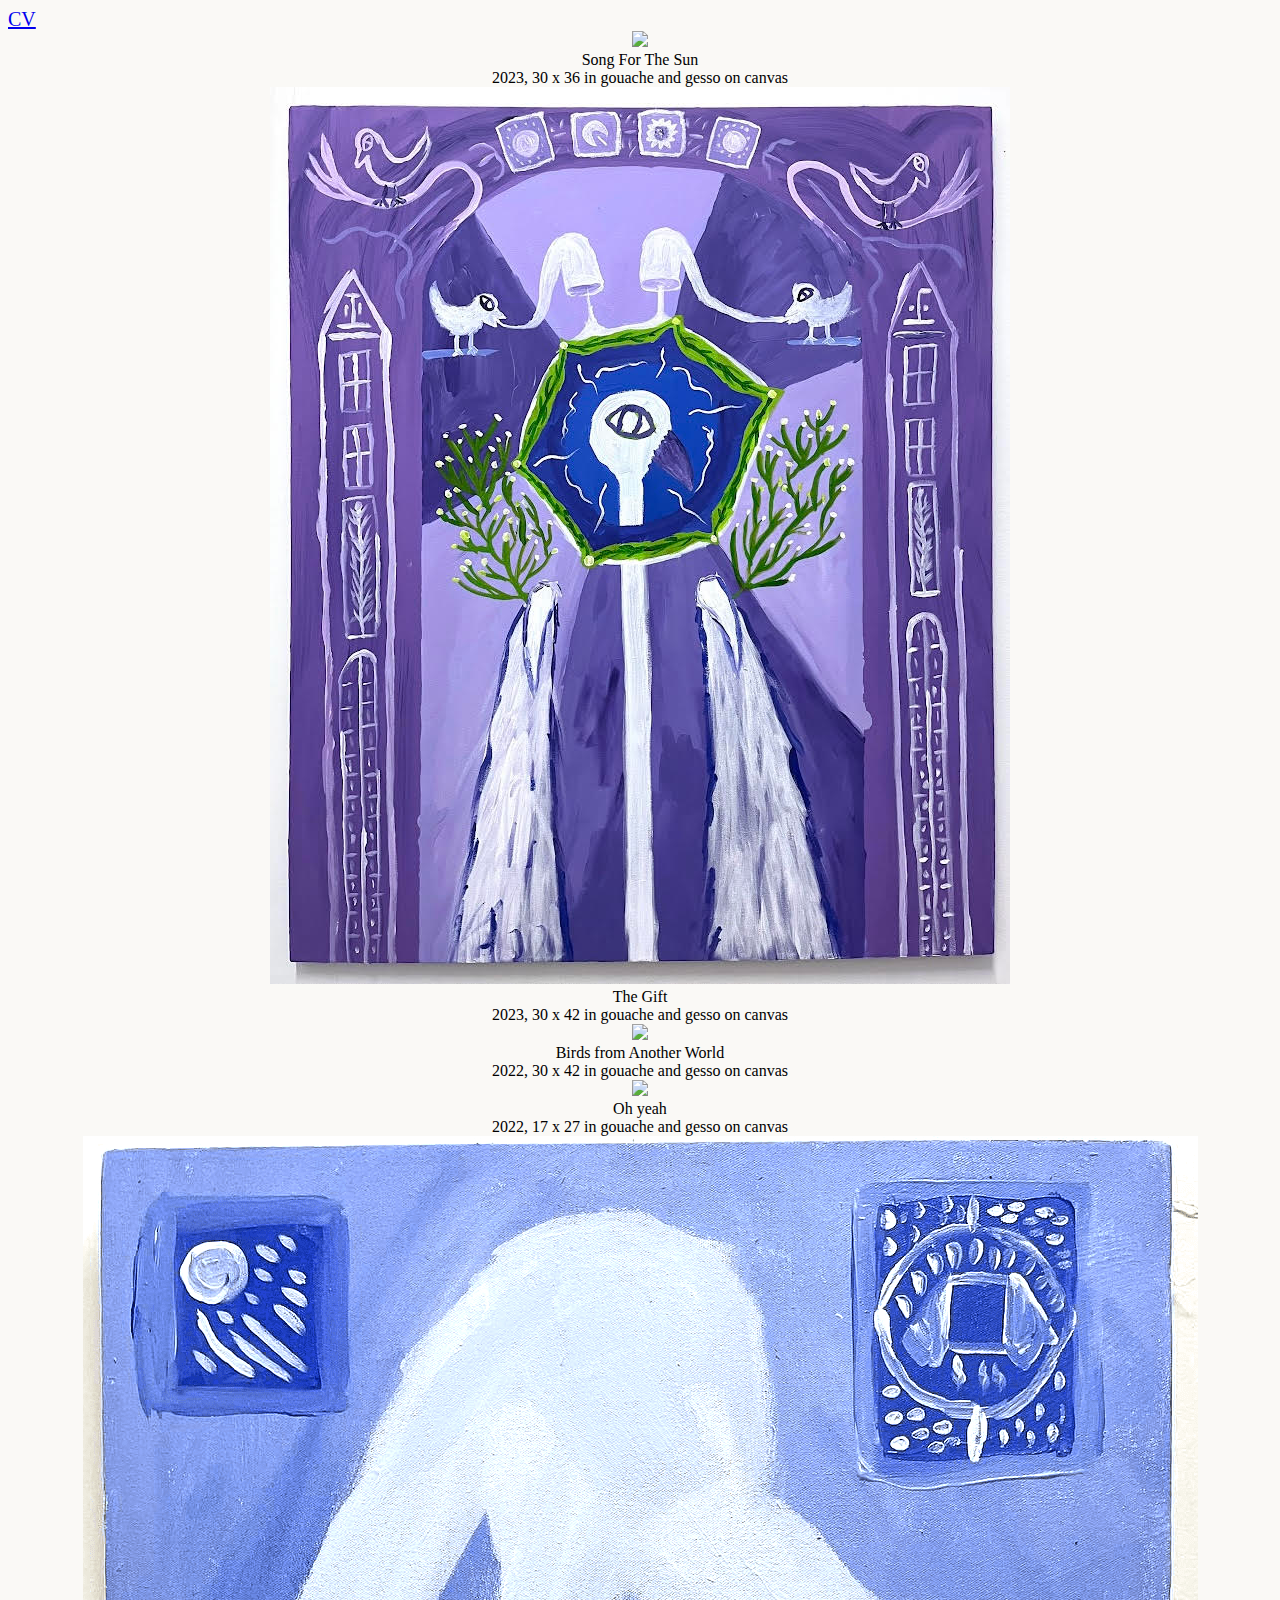
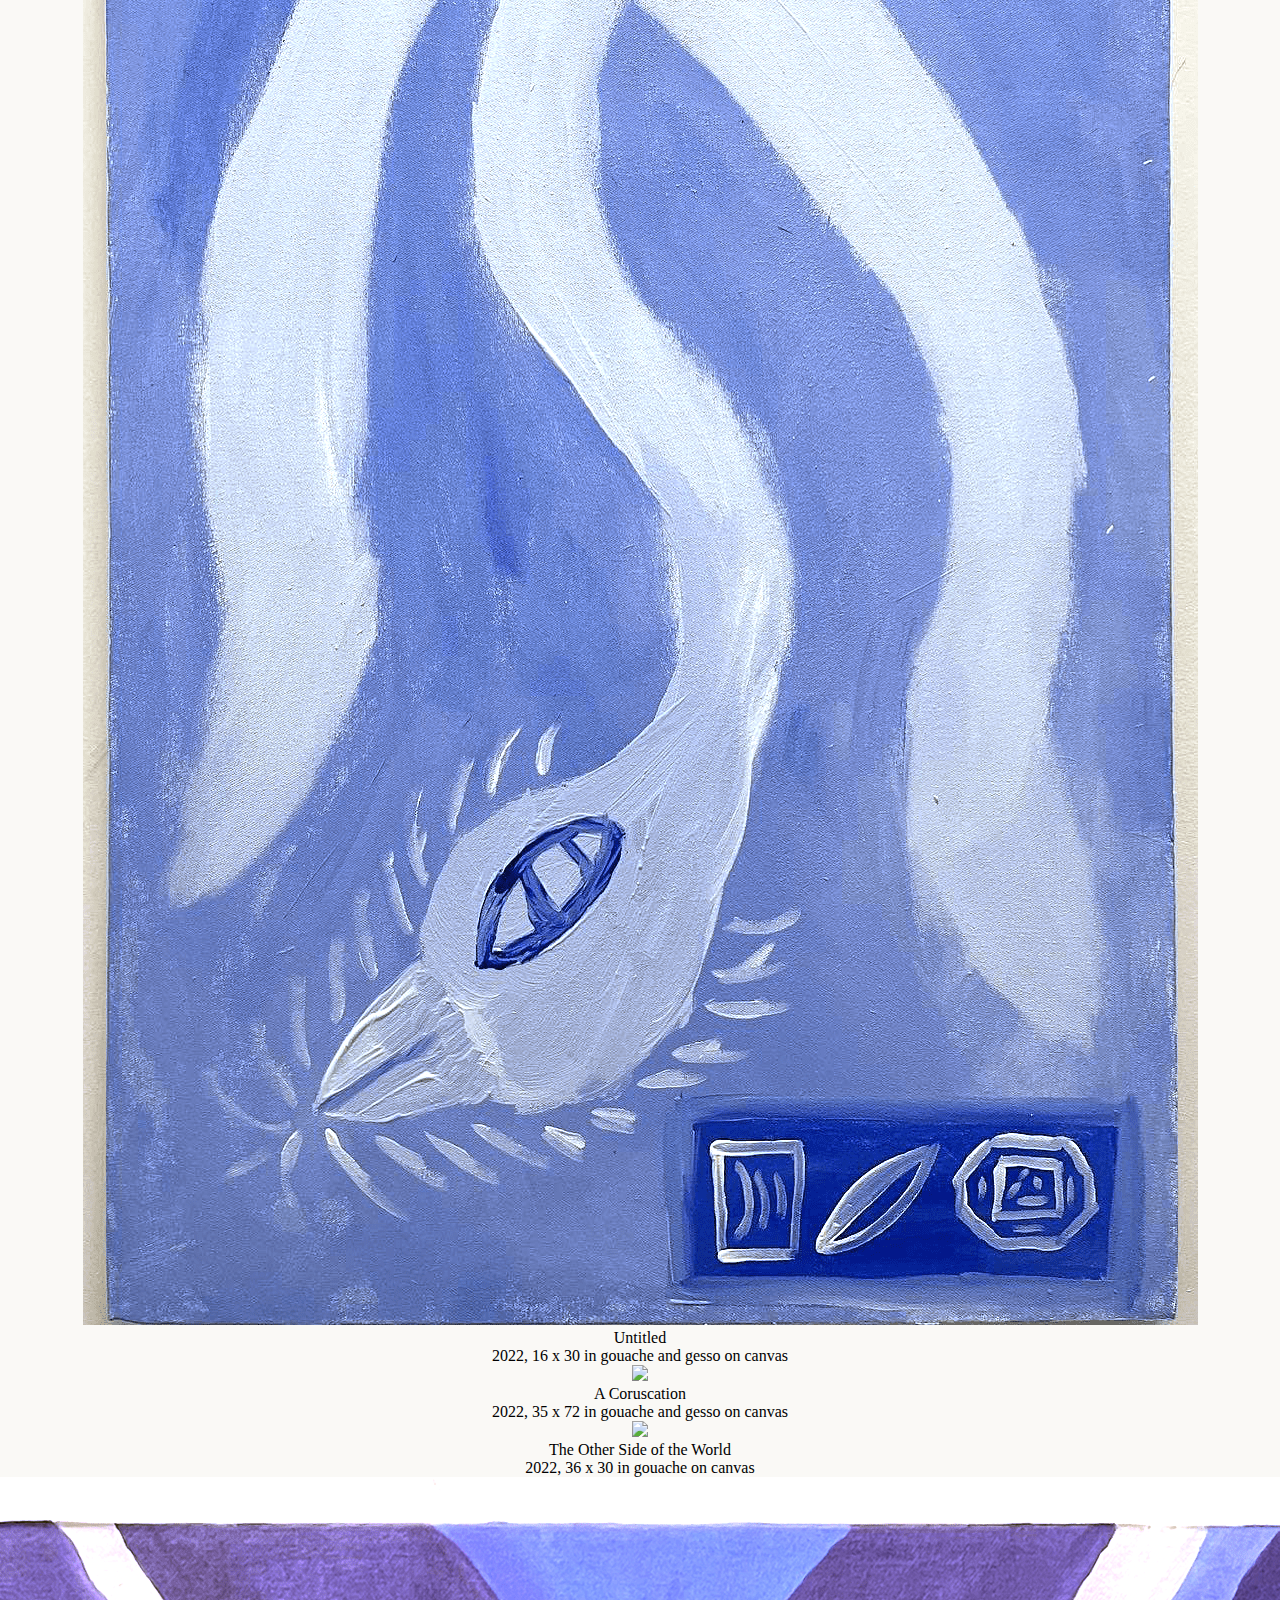
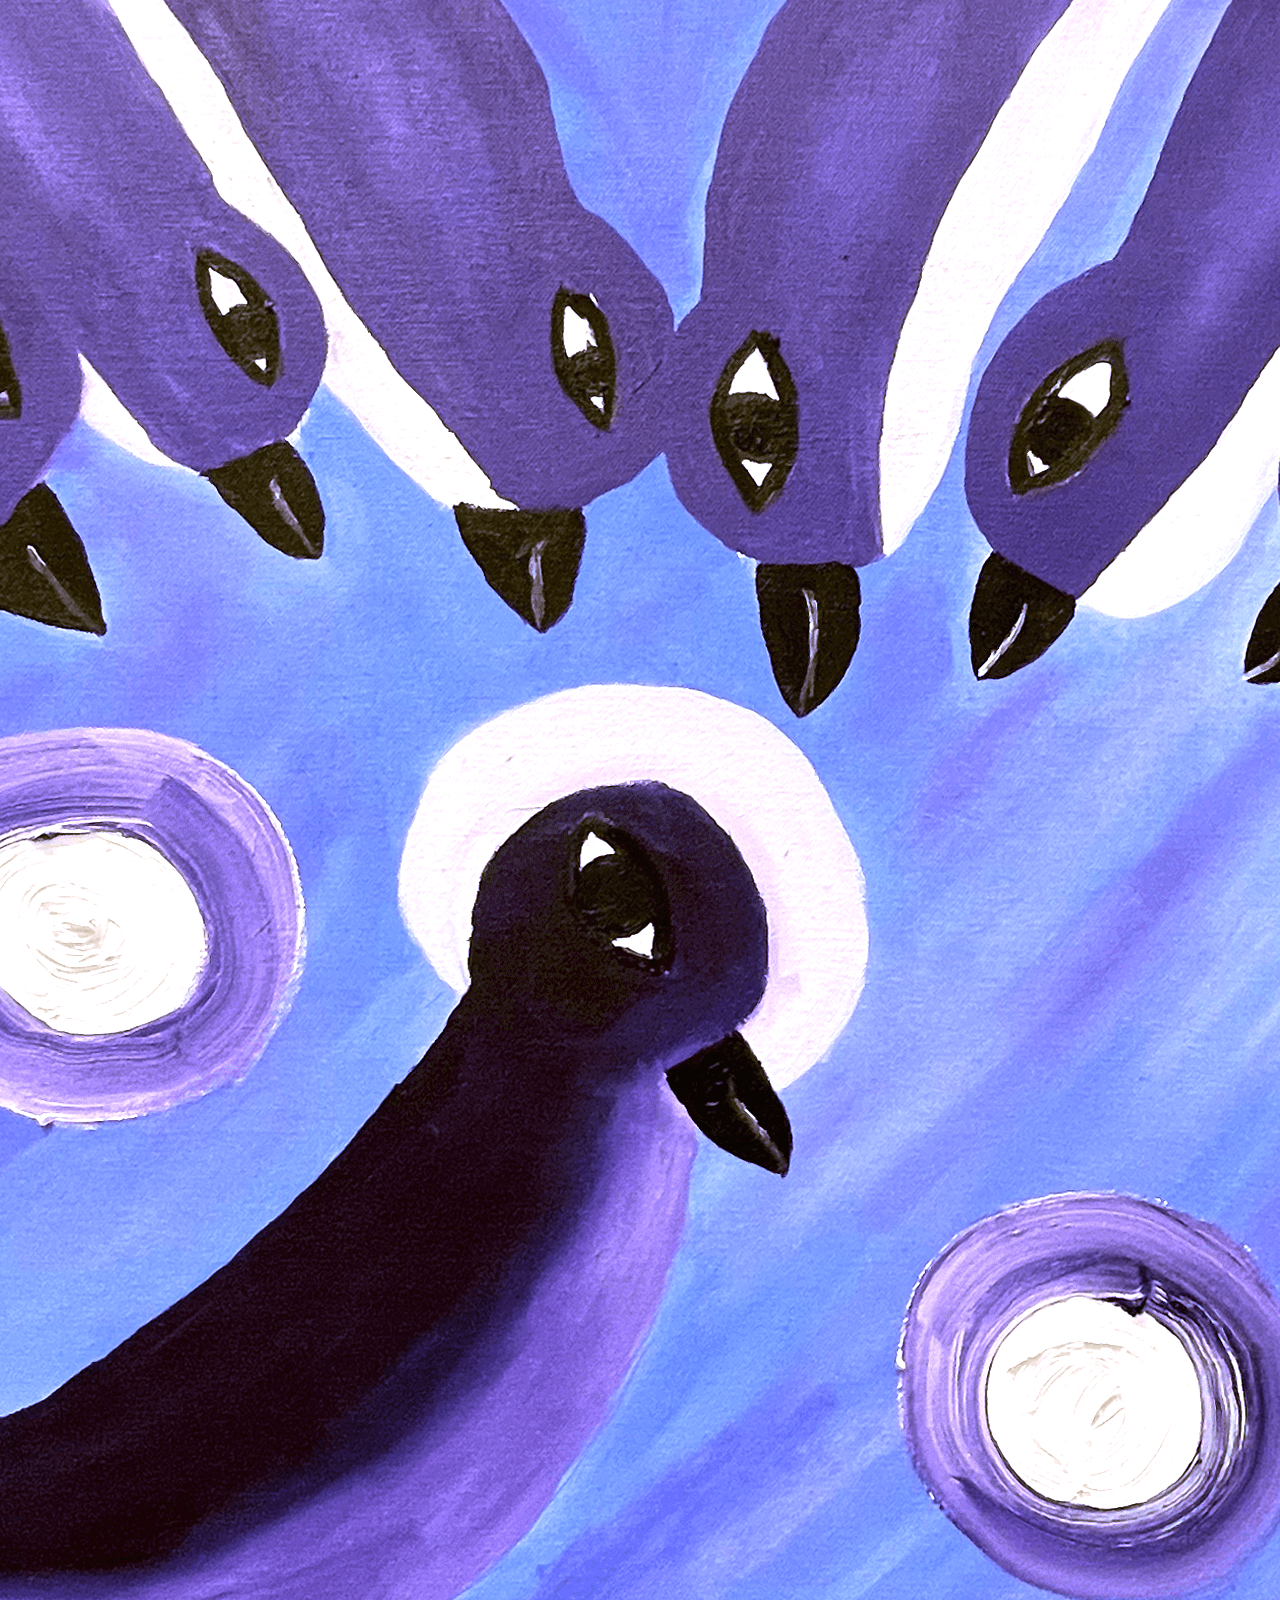
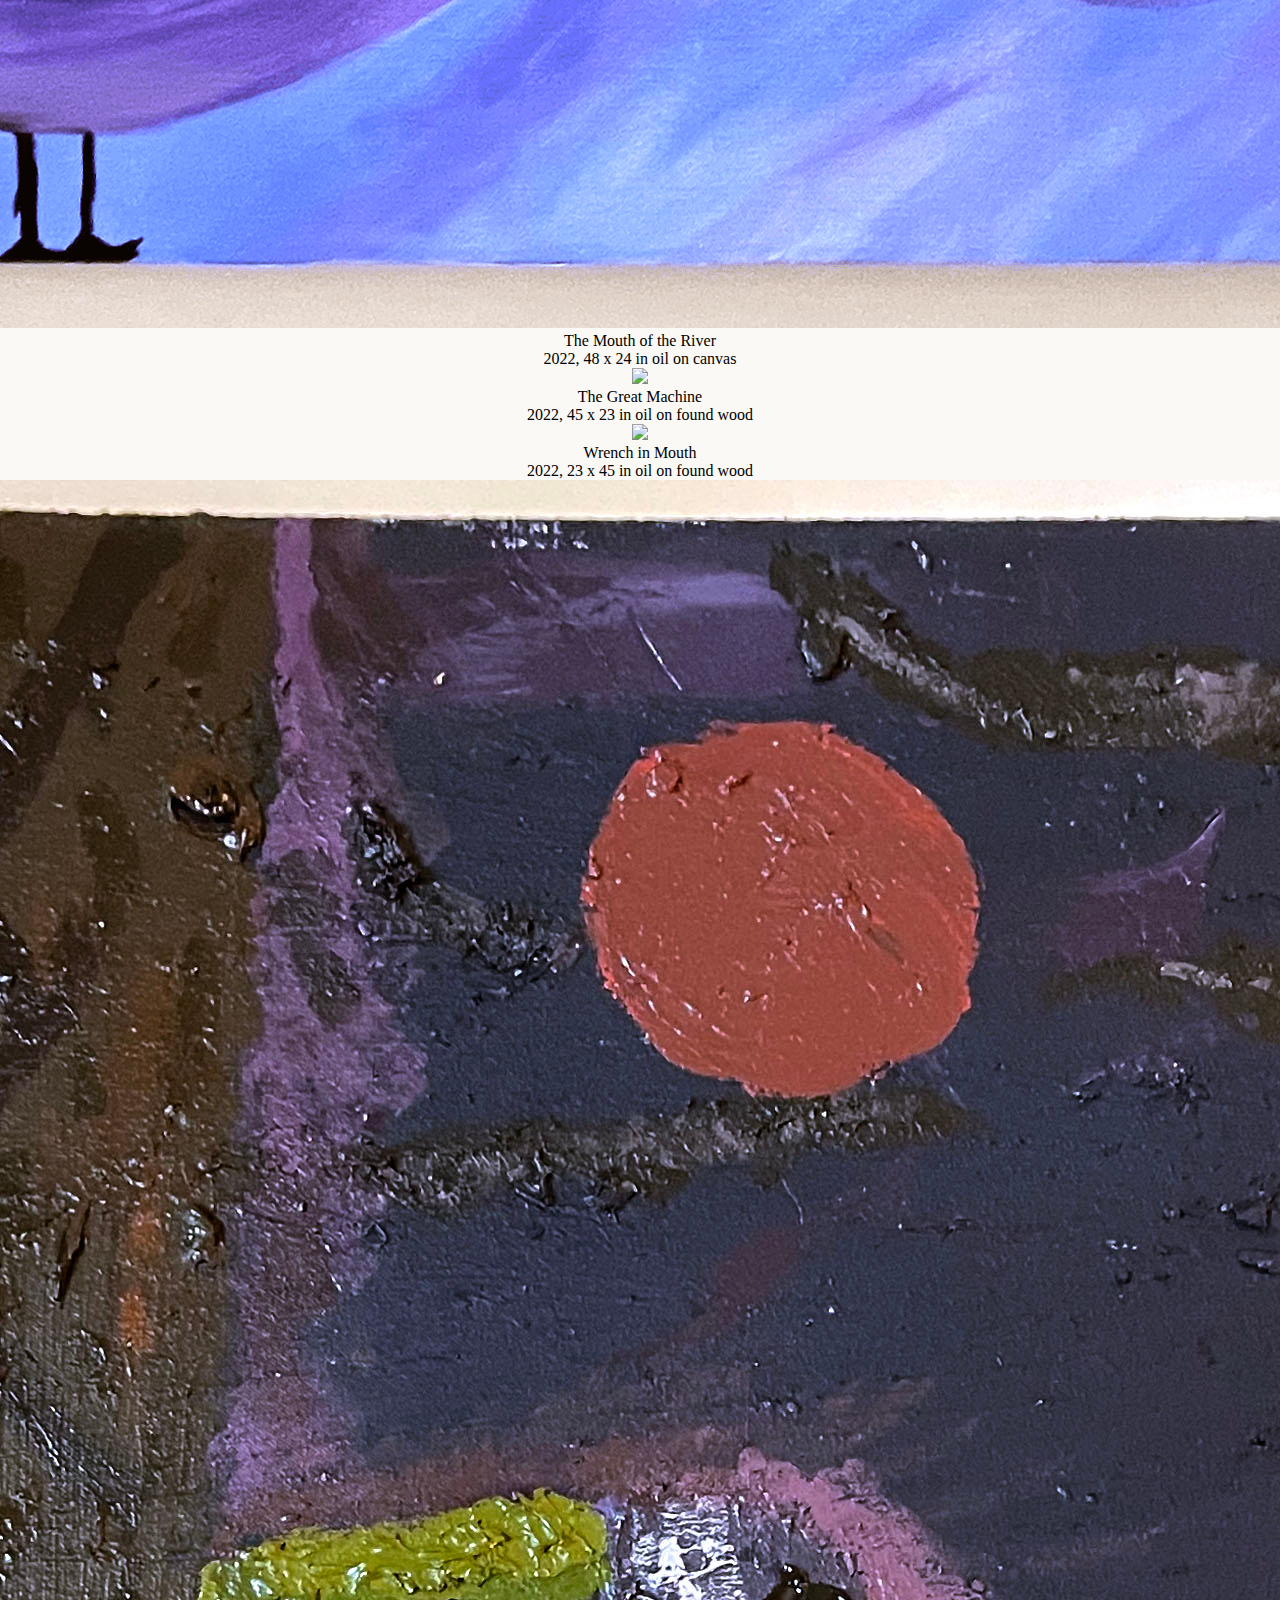
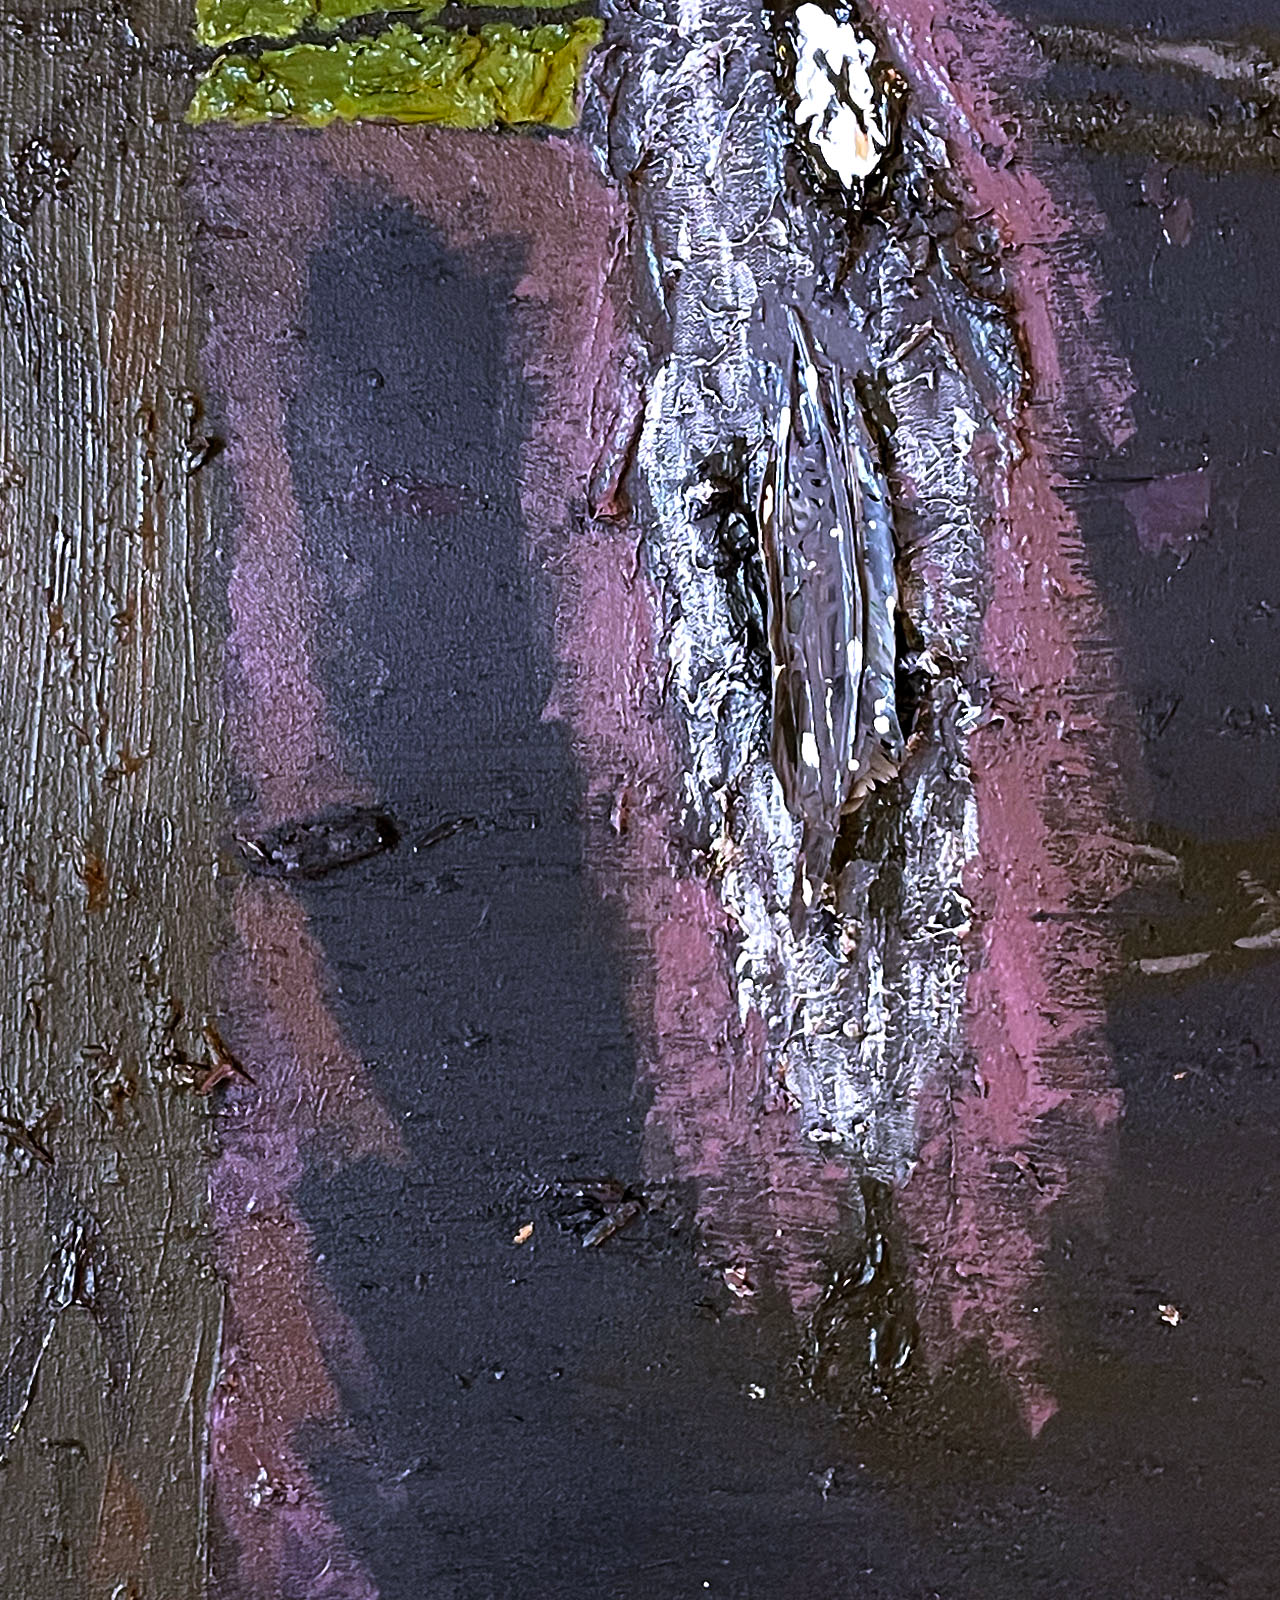
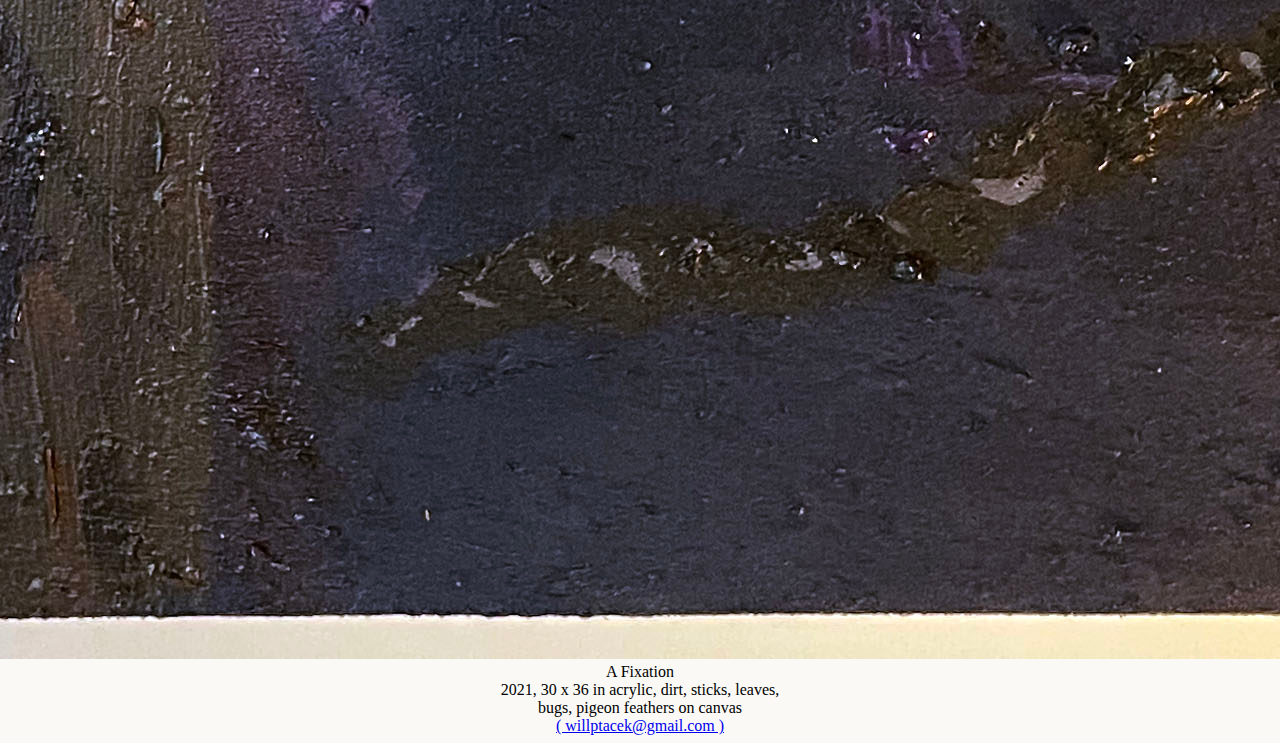
==== index.html @ 620d6aca "dates" ====
<!DOCTYPE html>
<html lang="en">
<head>
    <meta charset="UTF-8">
    <meta http-equiv="X-UA-Compatible" content="IE=edge">
    <meta name="viewport" content="width=device-width, initial-scale=1.0">
    <link rel="stylesheet" href="style.css">
    <title>william ptacek</title>
</head>
<body>
    <!-- This is supposed to be bad -->
    <a href="./cv.html" style="font-size: 20px">CV</a>
    <div class="flex">
        <div id="portfolio-item"><img src="new/song_for_the_sun.png" class="painting-vertical"><br>Song For The Sun<br>2023, 30 x 36 in gouache and gesso on canvas</div>
        <div id="portfolio-item"><img src="new/thegift.jpg" class="painting-vertical"><br>The Gift<br>2023, 30 x 42 in gouache and gesso on canvas</div>
        <div id="portfolio-item"><img src="new/paintingwawa-min.png" class="painting-vertical"><br>Birds from Another World<br>2022, 30 x 42 in gouache and gesso on canvas</div>
        <div id="portfolio-item"><img src="new/ohyeah-min.png" class="painting-vertical"><br>Oh yeah<br>2022, 17 x 27 in gouache and gesso on canvas</div>
        <div id="portfolio-item"><img src="new/untitled-min.png" class="painting-vertical"><br>Untitled<br>2022, 16 x 30 in gouache and gesso on canvas</div>
        <div id="portfolio-item"><img src="new/painting6ft-min.png" class="painting-vertical"><br>A Coruscation<br>2022, 35 x 72 in gouache and gesso on canvas</div>
        <div id="portfolio-item"><img src="new/otherside-min.png" class="painting-square"><br>The Other Side of the World<br>2022, 36 x 30 in gouache on canvas</div>
        <div id="portfolio-item"><img src="new/river-min.png" class="painting-horizontal"><br>The Mouth of the River<br>2022, 48 x 24 in oil on canvas</div>
        <div id="portfolio-item"><img src="new/thegreatmachine-min.png" class="painting-horizontal"><br>The Great Machine<br>2022, 45 x 23 in oil on found wood</div>
        <div id="portfolio-item"><img src="new/wrenchinmouth-min.png" class="painting-vertical"><br>Wrench in Mouth<br>2022, 23 x 45 in oil on found wood</div>
        <div id="portfolio-item"><img src="img/IMG_8002.jpg" class="painting-vertical"><br>A Fixation<br>2021, 30 x 36 in acrylic, dirt, sticks, leaves, <br>bugs, pigeon feathers on canvas
        <br>
        <a href="mailto:willptacek@gmail.com" target="_blank">( willptacek@gmail.com )</a>
        </div>
    </div>
</body>
</html>
---- style.css ----
* {
    list-style-type: none;
}

body {
    background-color: #FAF9F6;
}

.iphone {
    height: 400px;
}

.deer {
    height: 250px;
}

.flex {
    display: flex;
    align-items: center;
    justify-content: center;
    flex-direction: column;
    text-align: center;
}

.painting {
    padding: 1rem;
}
/* todo: refactor all of this lol */
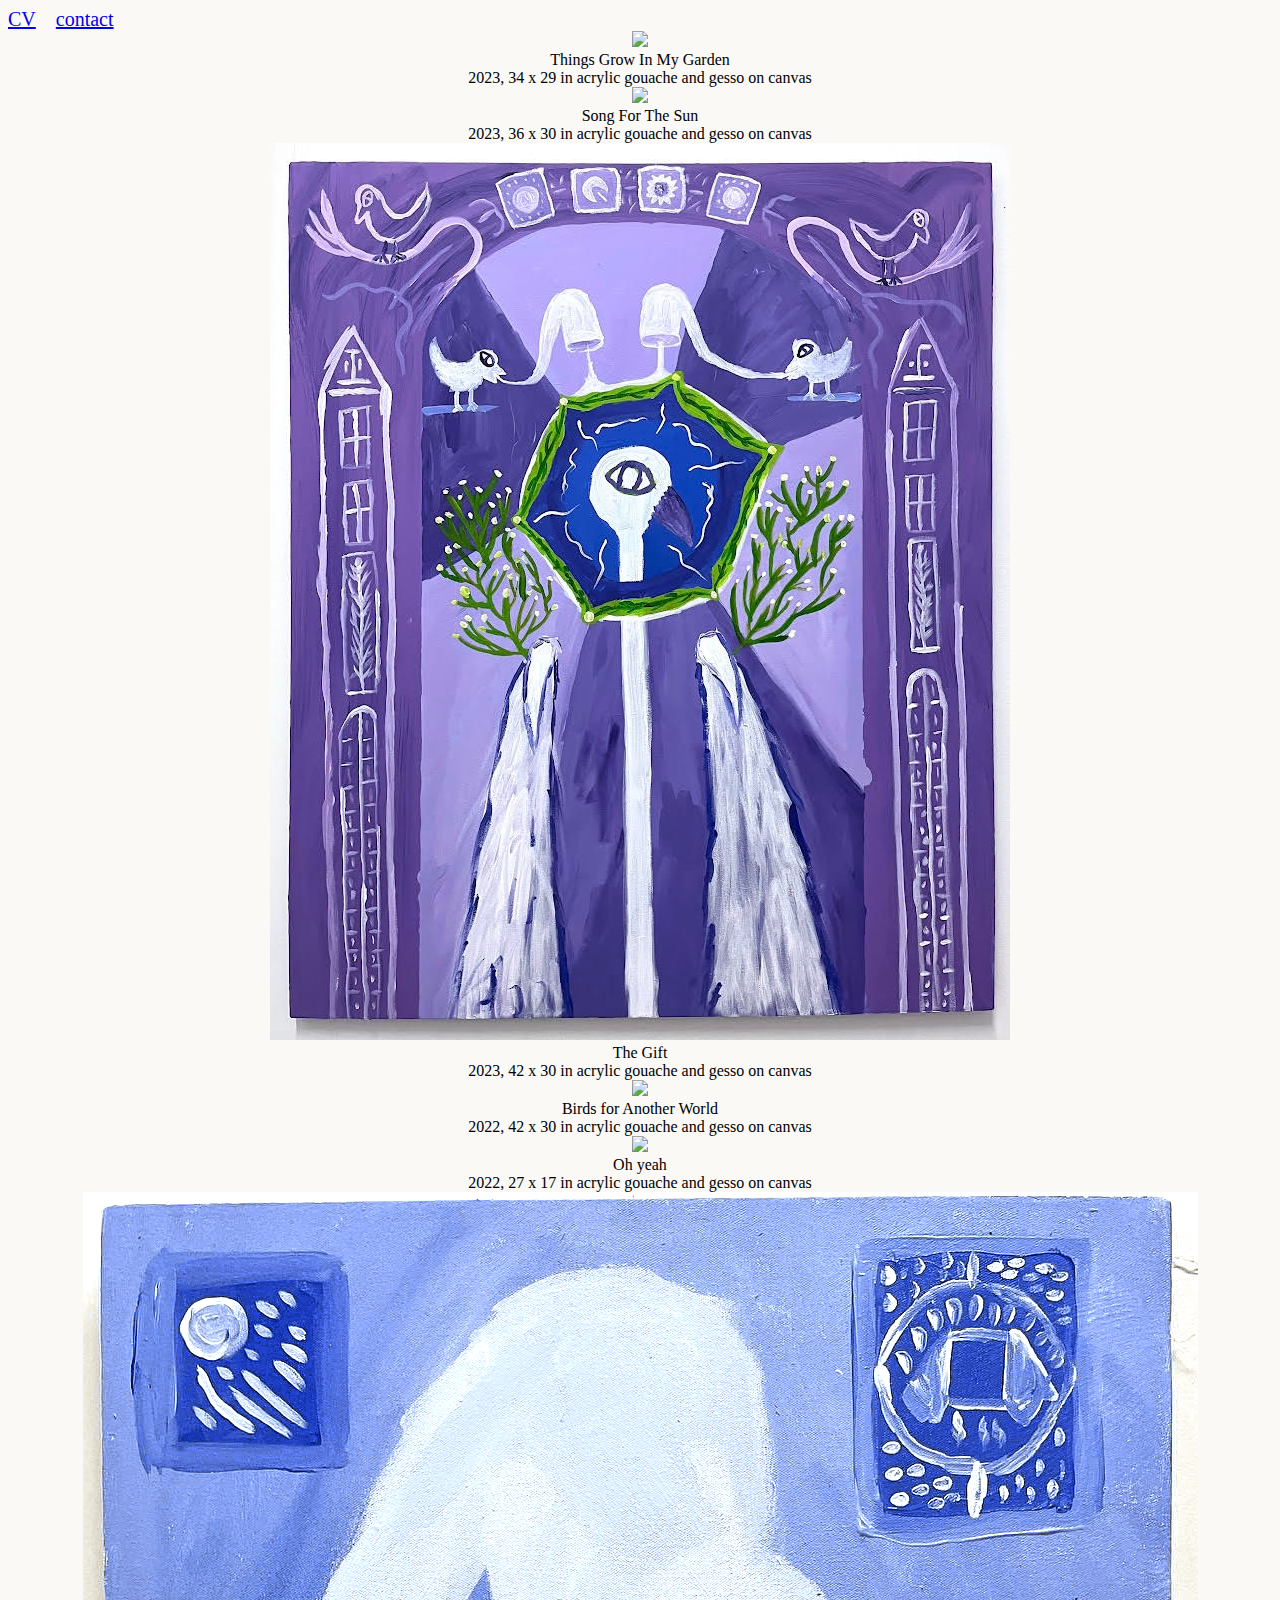
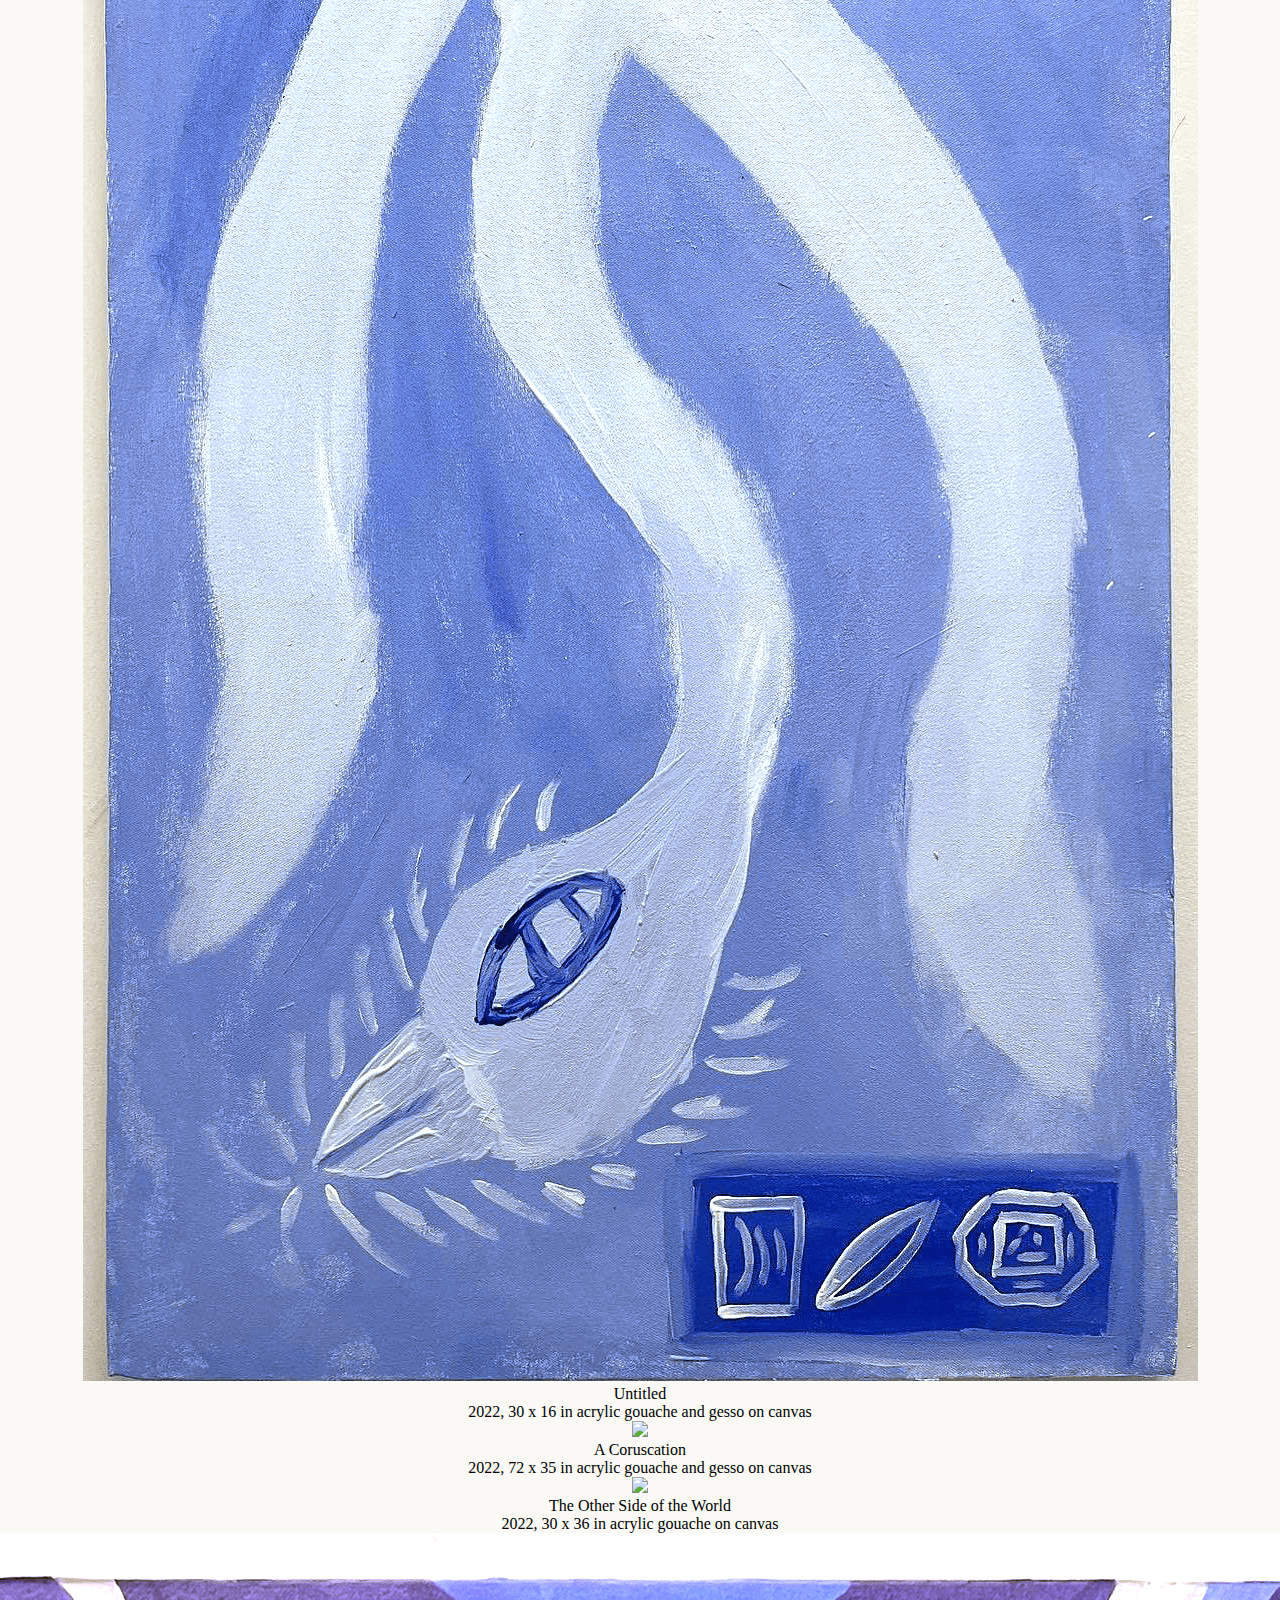
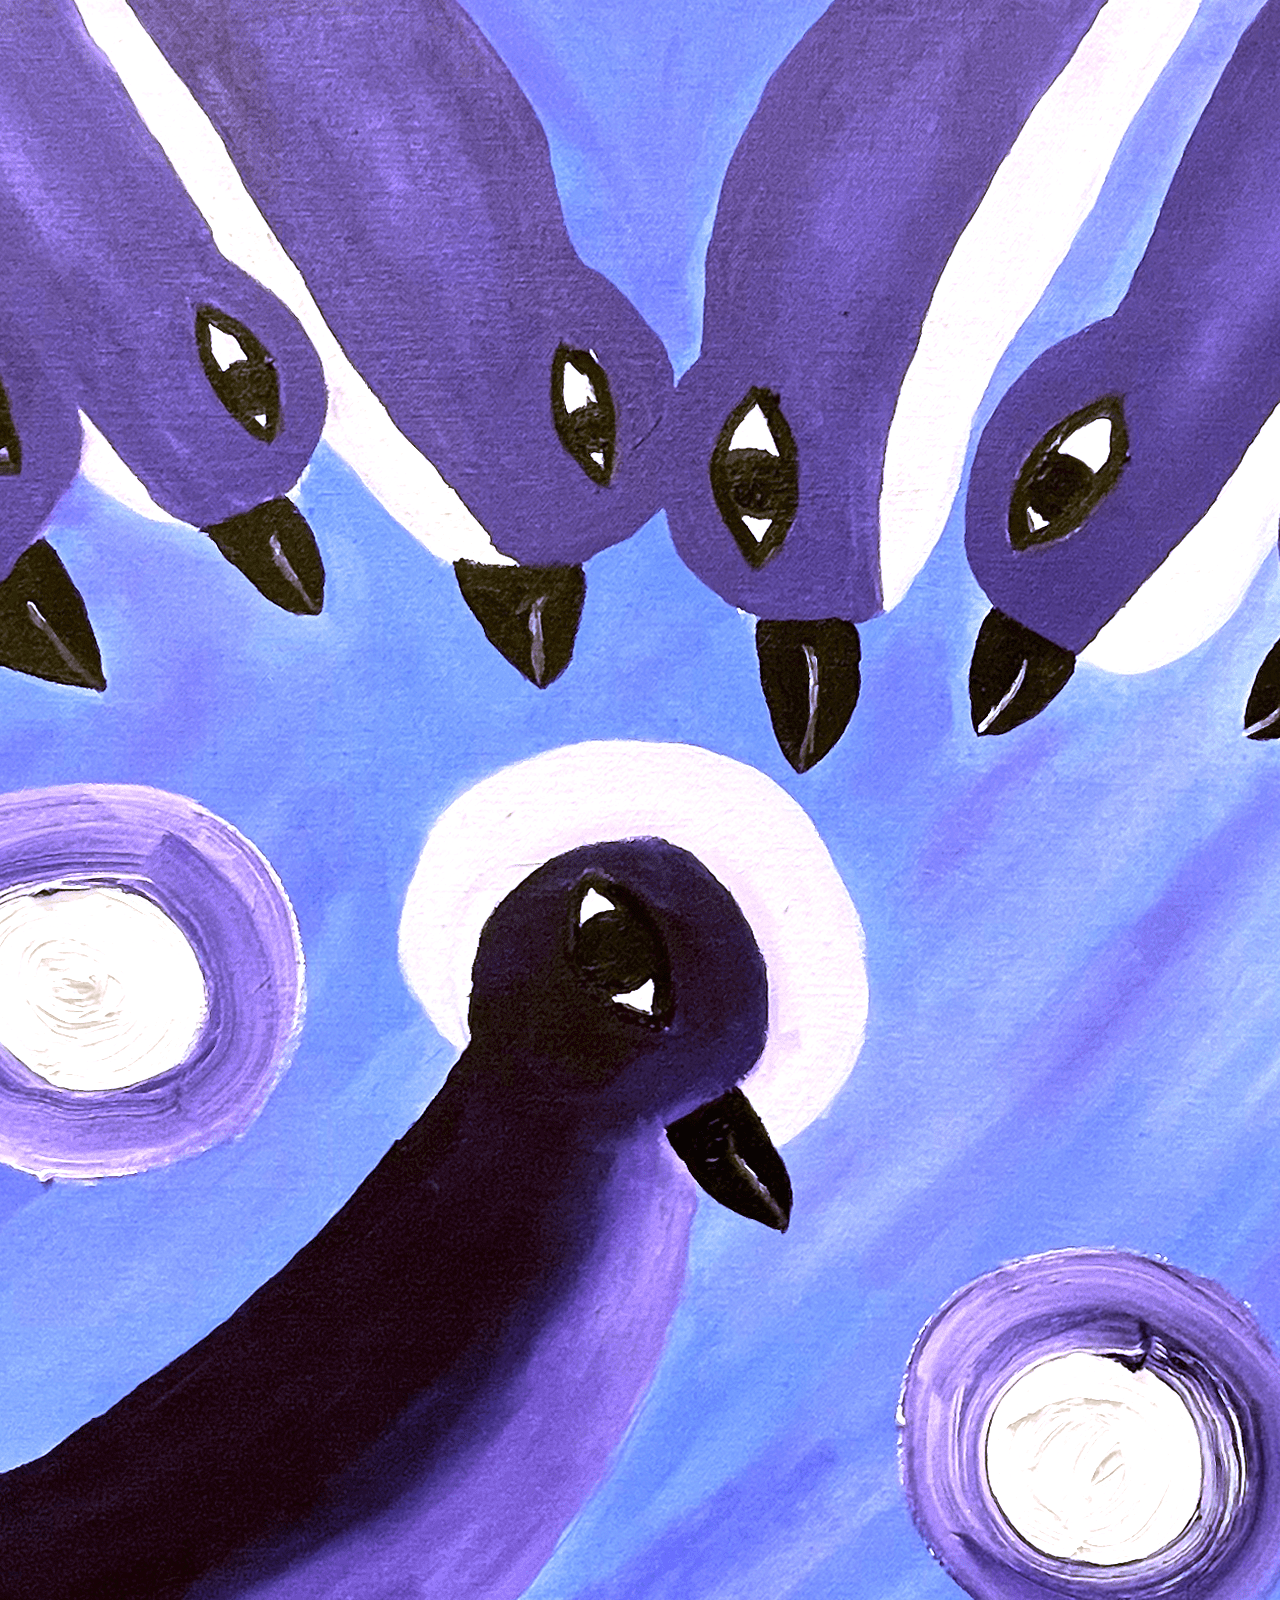
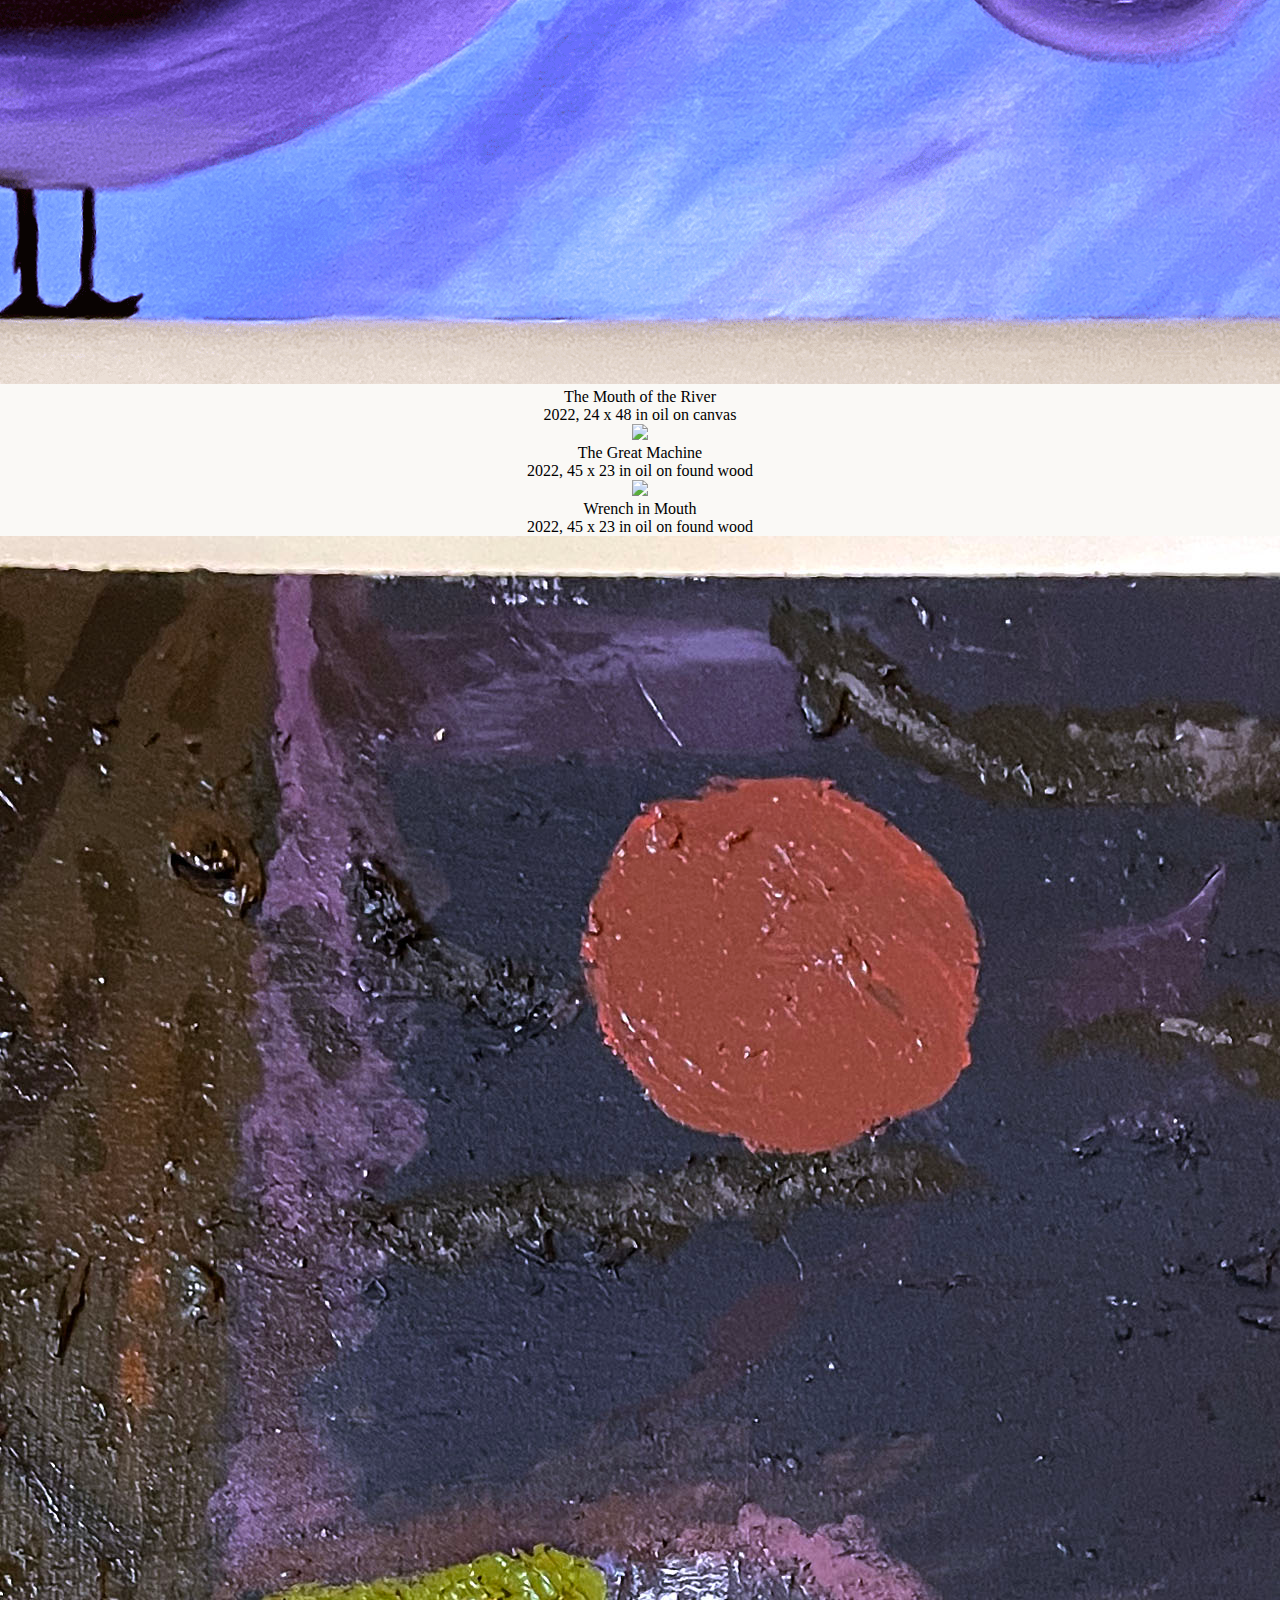
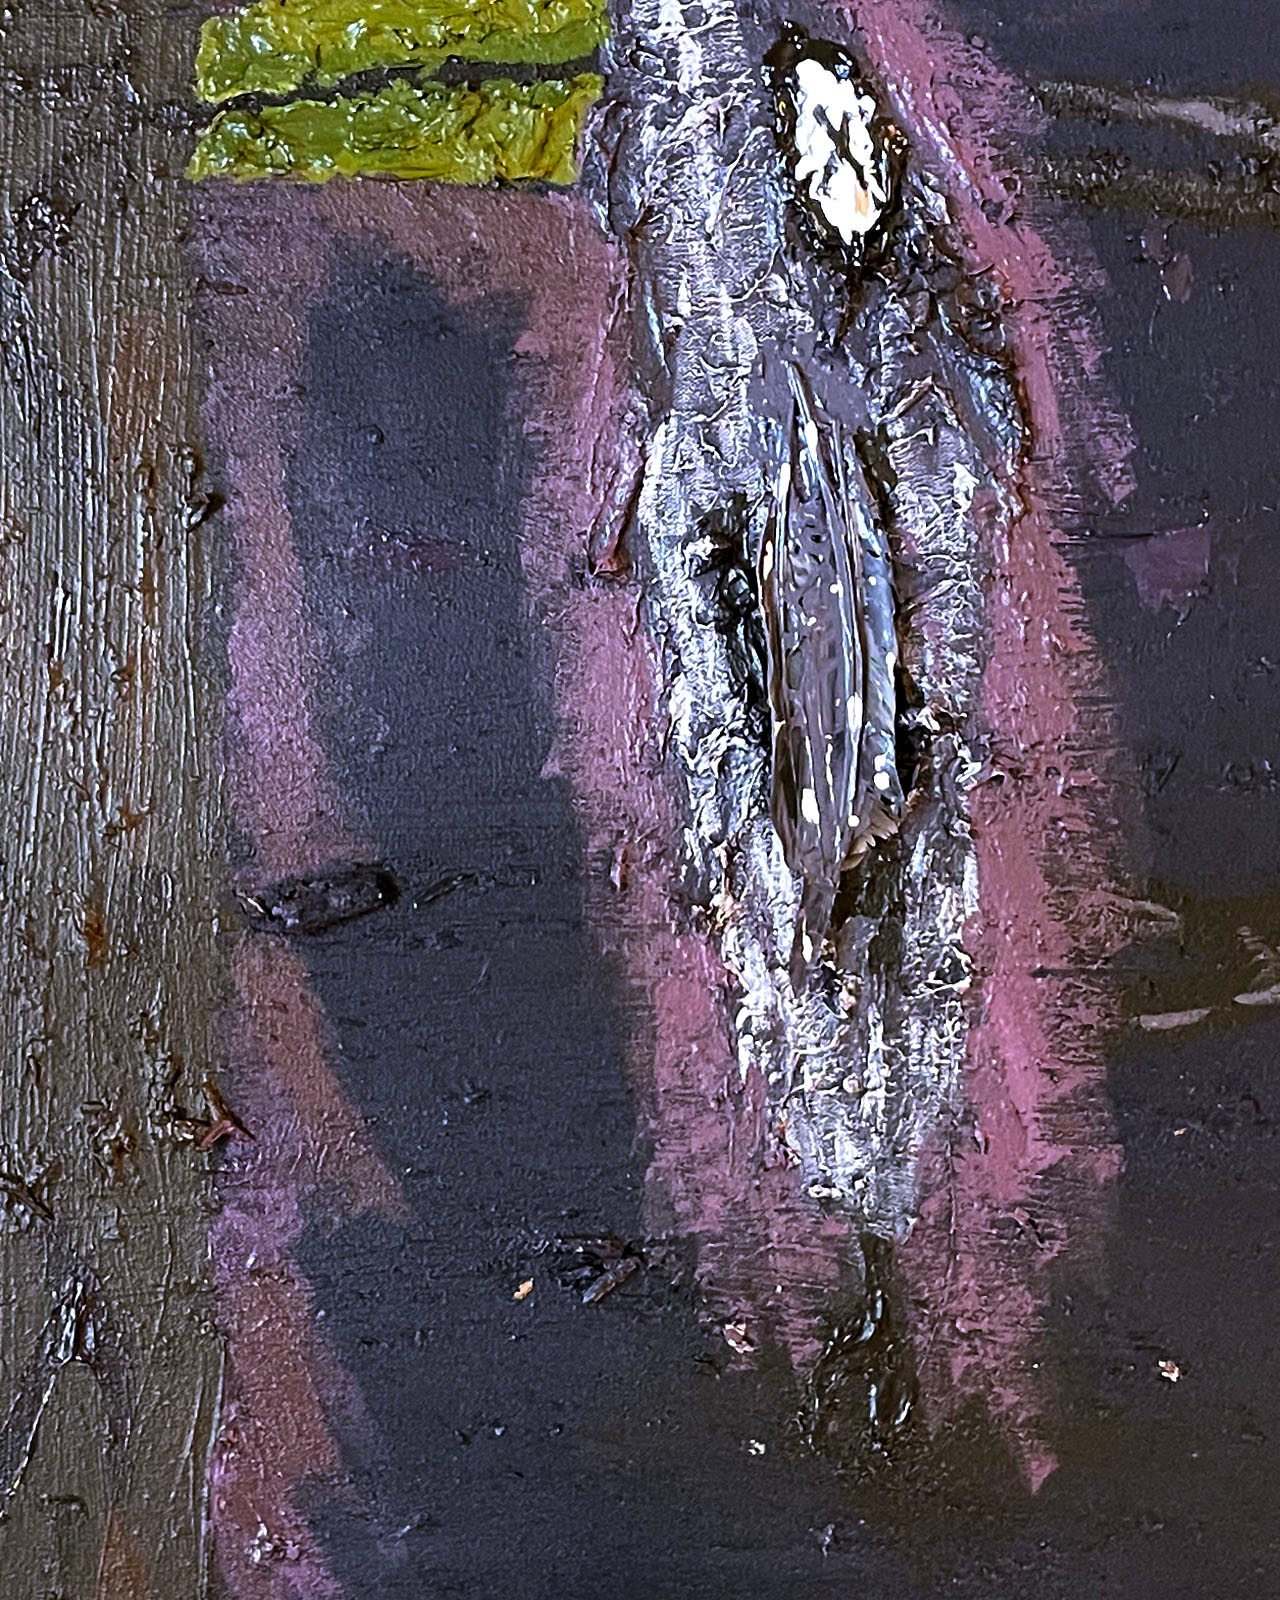
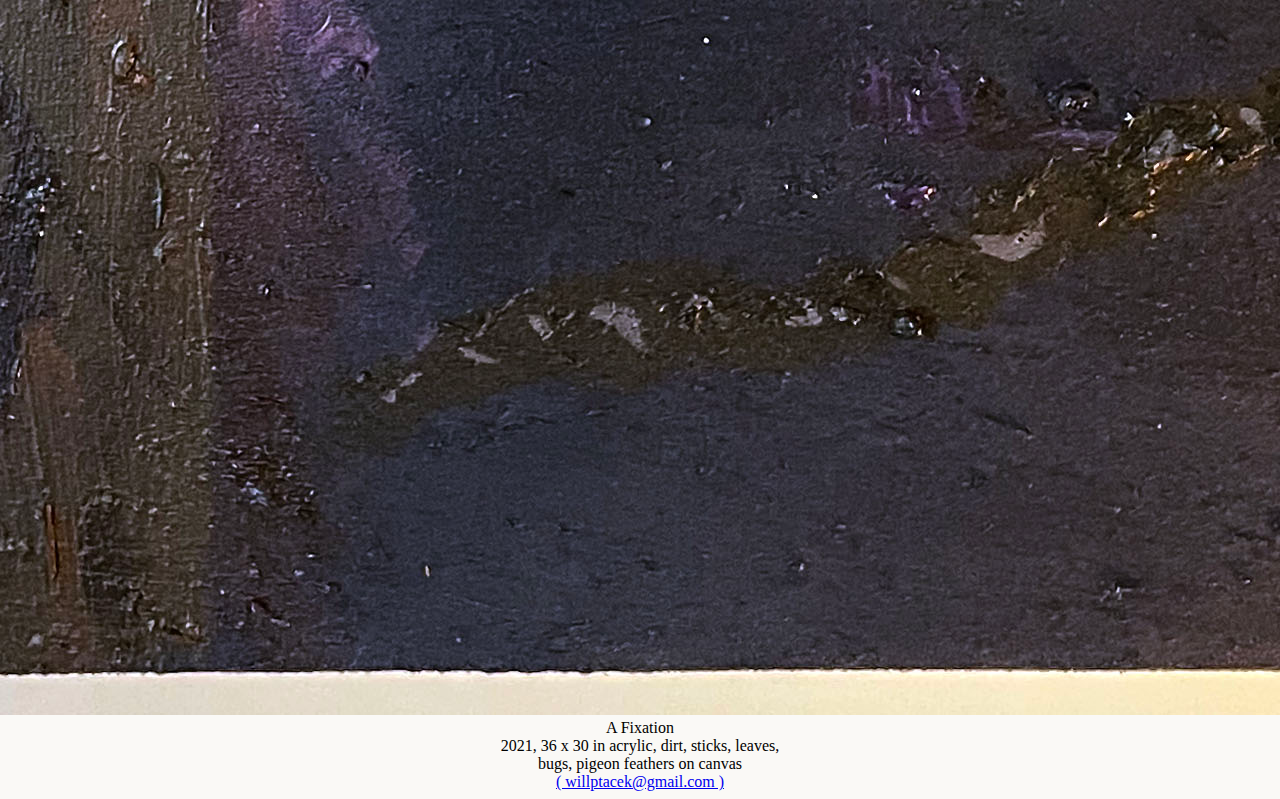
==== commit 176a6234: "new painting" ====
--- a/index.html
+++ b/index.html
@@ -9,19 +9,21 @@
 </head>
 <body>
     <!-- This is supposed to be bad -->
-    <a href="./cv.html" style="font-size: 20px">CV</a>
+    <a href="./cv.html" style="font-size: 20px; margin-right: 16px">CV</a>
+    <a href="mailto: willptacek@gmail.com" target="_blank" style="font-size: 20px">contact</a>
     <div class="flex">
-        <div id="portfolio-item"><img src="new/song_for_the_sun.png" class="painting-vertical"><br>Song For The Sun<br>2023, 30 x 36 in gouache and gesso on canvas</div>
-        <div id="portfolio-item"><img src="new/thegift.jpg" class="painting-vertical"><br>The Gift<br>2023, 30 x 42 in gouache and gesso on canvas</div>
-        <div id="portfolio-item"><img src="new/paintingwawa-min.png" class="painting-vertical"><br>Birds from Another World<br>2022, 30 x 42 in gouache and gesso on canvas</div>
-        <div id="portfolio-item"><img src="new/ohyeah-min.png" class="painting-vertical"><br>Oh yeah<br>2022, 17 x 27 in gouache and gesso on canvas</div>
-        <div id="portfolio-item"><img src="new/untitled-min.png" class="painting-vertical"><br>Untitled<br>2022, 16 x 30 in gouache and gesso on canvas</div>
-        <div id="portfolio-item"><img src="new/painting6ft-min.png" class="painting-vertical"><br>A Coruscation<br>2022, 35 x 72 in gouache and gesso on canvas</div>
-        <div id="portfolio-item"><img src="new/otherside-min.png" class="painting-square"><br>The Other Side of the World<br>2022, 36 x 30 in gouache on canvas</div>
-        <div id="portfolio-item"><img src="new/river-min.png" class="painting-horizontal"><br>The Mouth of the River<br>2022, 48 x 24 in oil on canvas</div>
+        <div id="portfolio-item"><img src="new/thingsgrowinmygarden.png" class="painting-vertical"><br>Things Grow In My Garden<br>2023, 34 x 29 in acrylic gouache and gesso on canvas</div>
+        <div id="portfolio-item"><img src="new/song_for_the_sun.png" class="painting-vertical"><br>Song For The Sun<br>2023, 36 x 30 in acrylic gouache and gesso on canvas</div>
+        <div id="portfolio-item"><img src="new/thegift.jpg" class="painting-vertical"><br>The Gift<br>2023, 42 x 30 in acrylic gouache and gesso on canvas</div>
+        <div id="portfolio-item"><img src="new/paintingwawa-min.png" class="painting-vertical"><br>Birds for Another World<br>2022, 42 x 30 in acrylic gouache and gesso on canvas</div>
+        <div id="portfolio-item"><img src="new/ohyeah-min.png" class="painting-vertical"><br>Oh yeah<br>2022, 27 x 17 in acrylic gouache and gesso on canvas</div>
+        <div id="portfolio-item"><img src="new/untitled-min.png" class="painting-vertical"><br>Untitled<br>2022, 30 x 16 in acrylic gouache and gesso on canvas</div>
+        <div id="portfolio-item"><img src="new/painting6ft-min.png" class="painting-vertical"><br>A Coruscation<br>2022, 72 x 35 in acrylic gouache and gesso on canvas</div>
+        <div id="portfolio-item"><img src="new/otherside-min.png" class="painting-square"><br>The Other Side of the World<br>2022, 30 x 36 in acrylic gouache on canvas</div>
+        <div id="portfolio-item"><img src="new/river-min.png" class="painting-horizontal"><br>The Mouth of the River<br>2022, 24 x 48 in oil on canvas</div>
         <div id="portfolio-item"><img src="new/thegreatmachine-min.png" class="painting-horizontal"><br>The Great Machine<br>2022, 45 x 23 in oil on found wood</div>
-        <div id="portfolio-item"><img src="new/wrenchinmouth-min.png" class="painting-vertical"><br>Wrench in Mouth<br>2022, 23 x 45 in oil on found wood</div>
-        <div id="portfolio-item"><img src="img/IMG_8002.jpg" class="painting-vertical"><br>A Fixation<br>2021, 30 x 36 in acrylic, dirt, sticks, leaves, <br>bugs, pigeon feathers on canvas
+        <div id="portfolio-item"><img src="new/wrenchinmouth-min.png" class="painting-vertical"><br>Wrench in Mouth<br>2022, 45 x 23 in oil on found wood</div>
+        <div id="portfolio-item"><img src="img/IMG_8002.jpg" class="painting-vertical"><br>A Fixation<br>2021, 36 x 30 in acrylic, dirt, sticks, leaves, <br>bugs, pigeon feathers on canvas
         <br>
         <a href="mailto:willptacek@gmail.com" target="_blank">( willptacek@gmail.com )</a>
         </div>
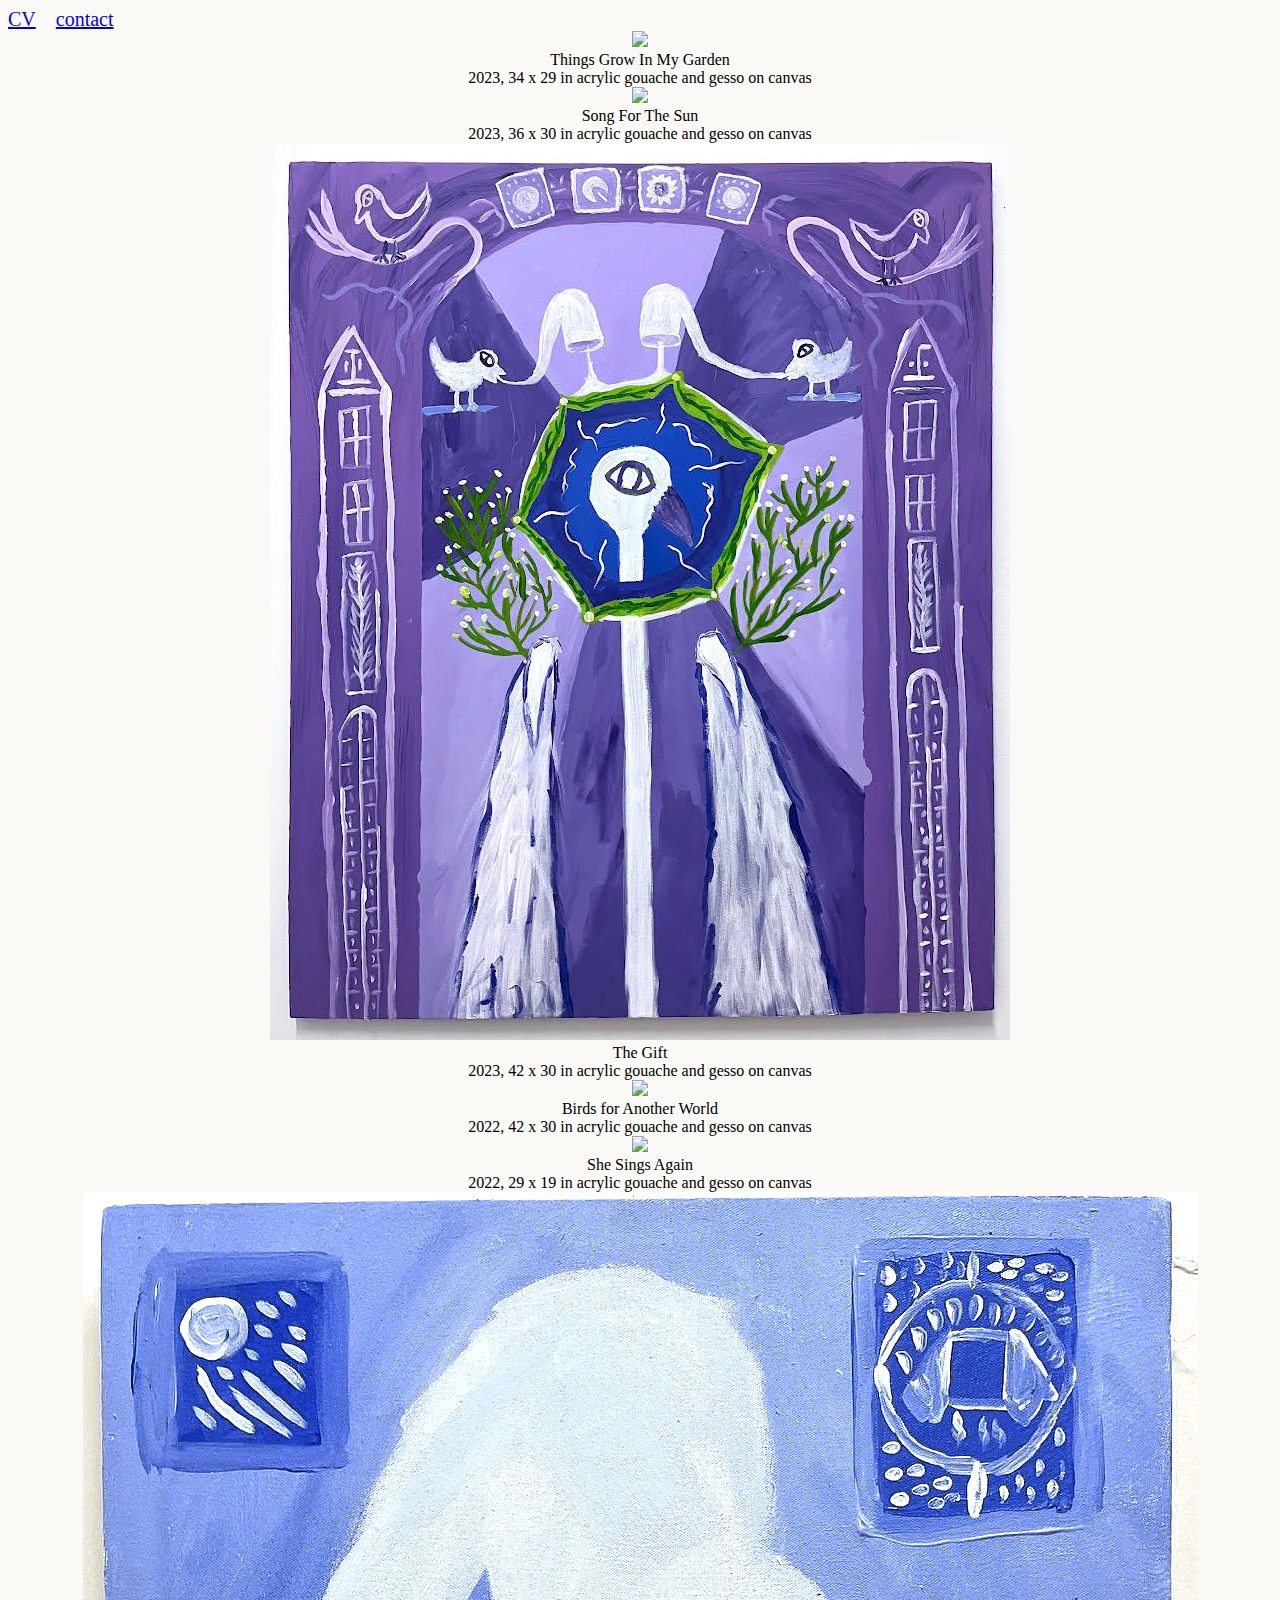
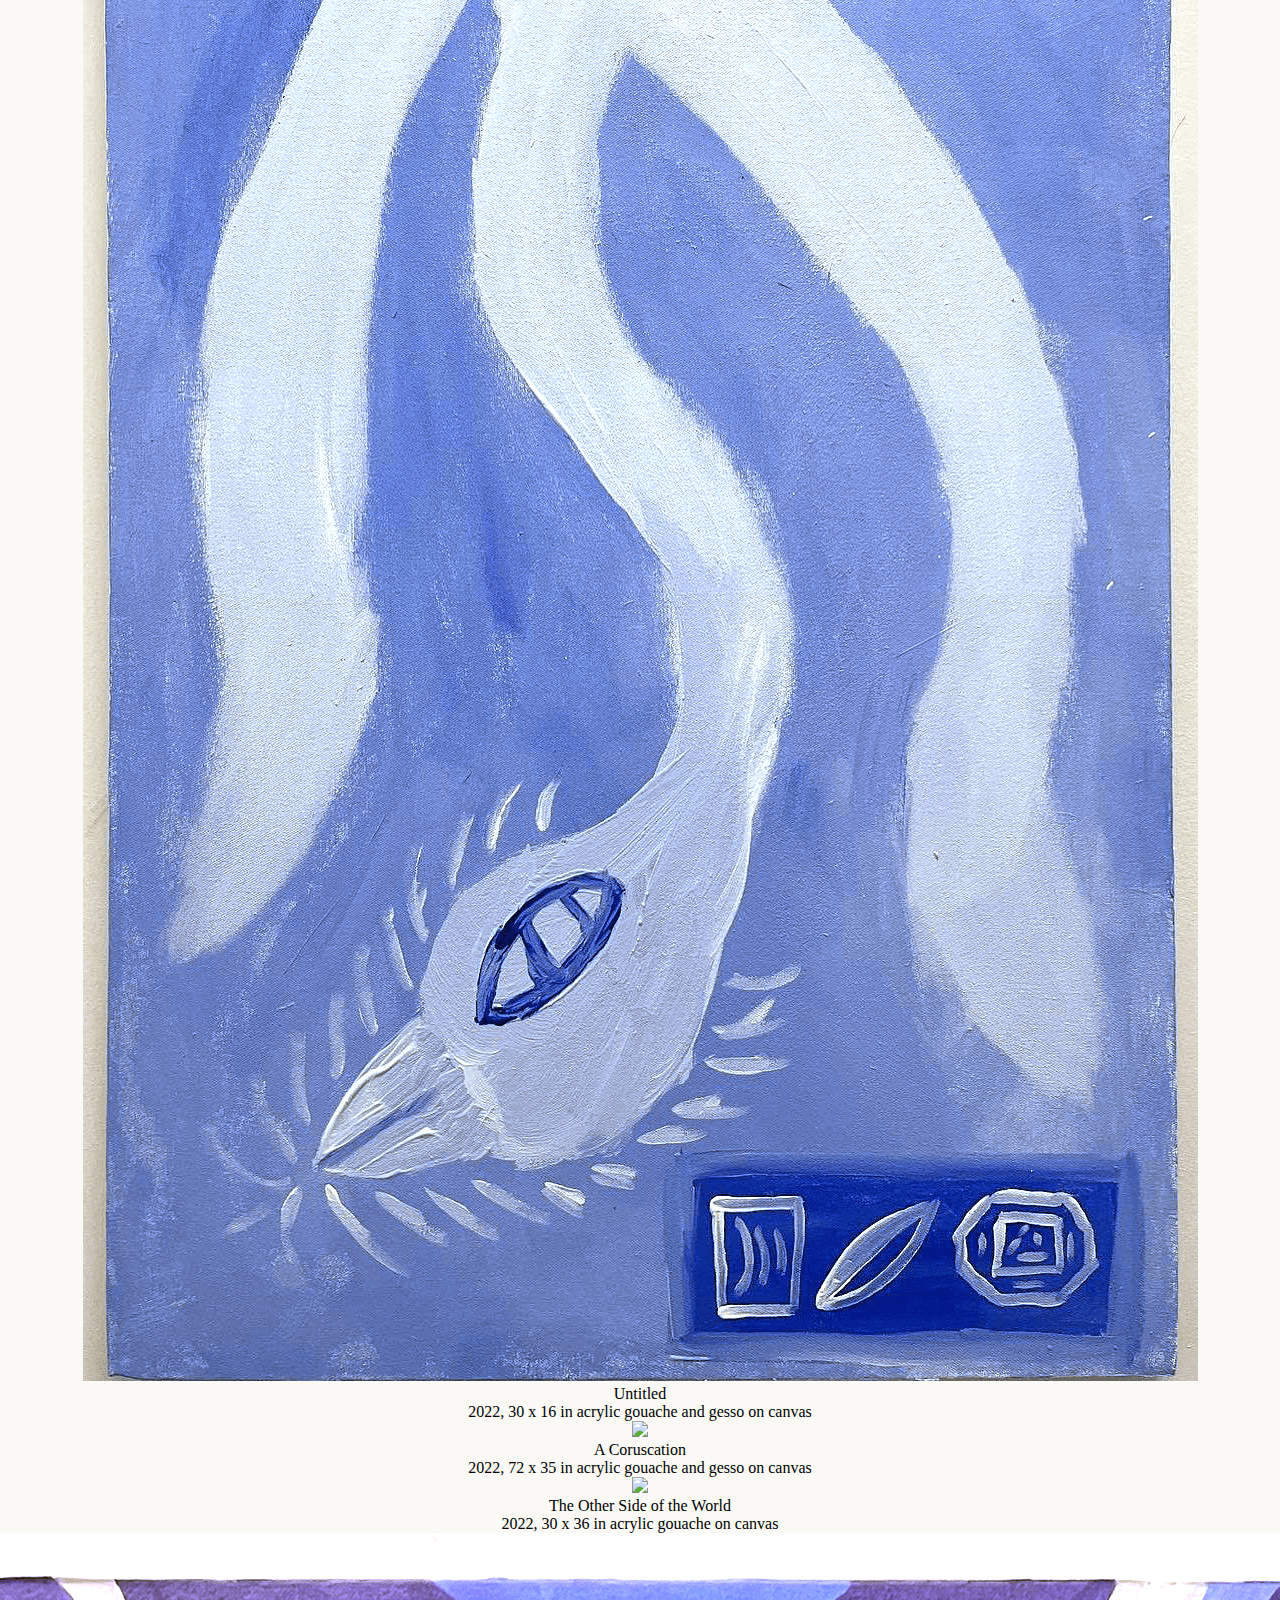
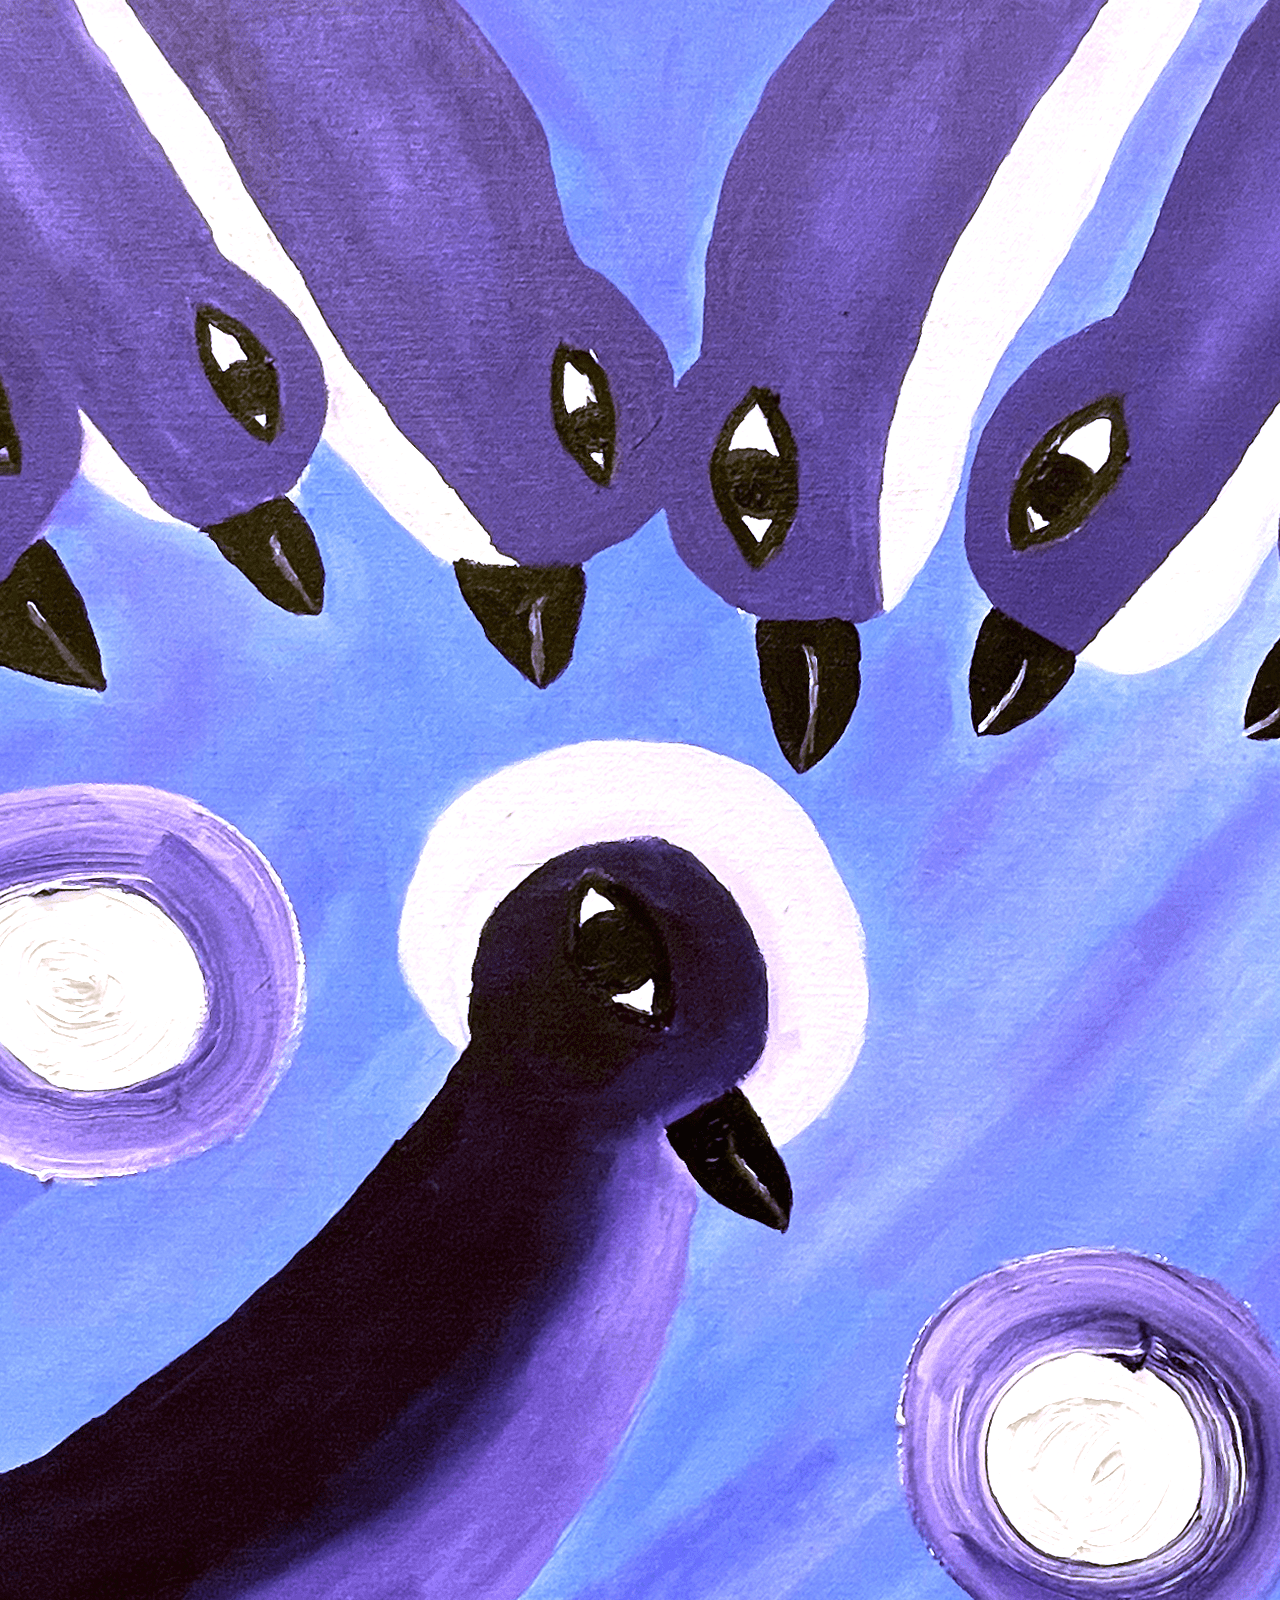
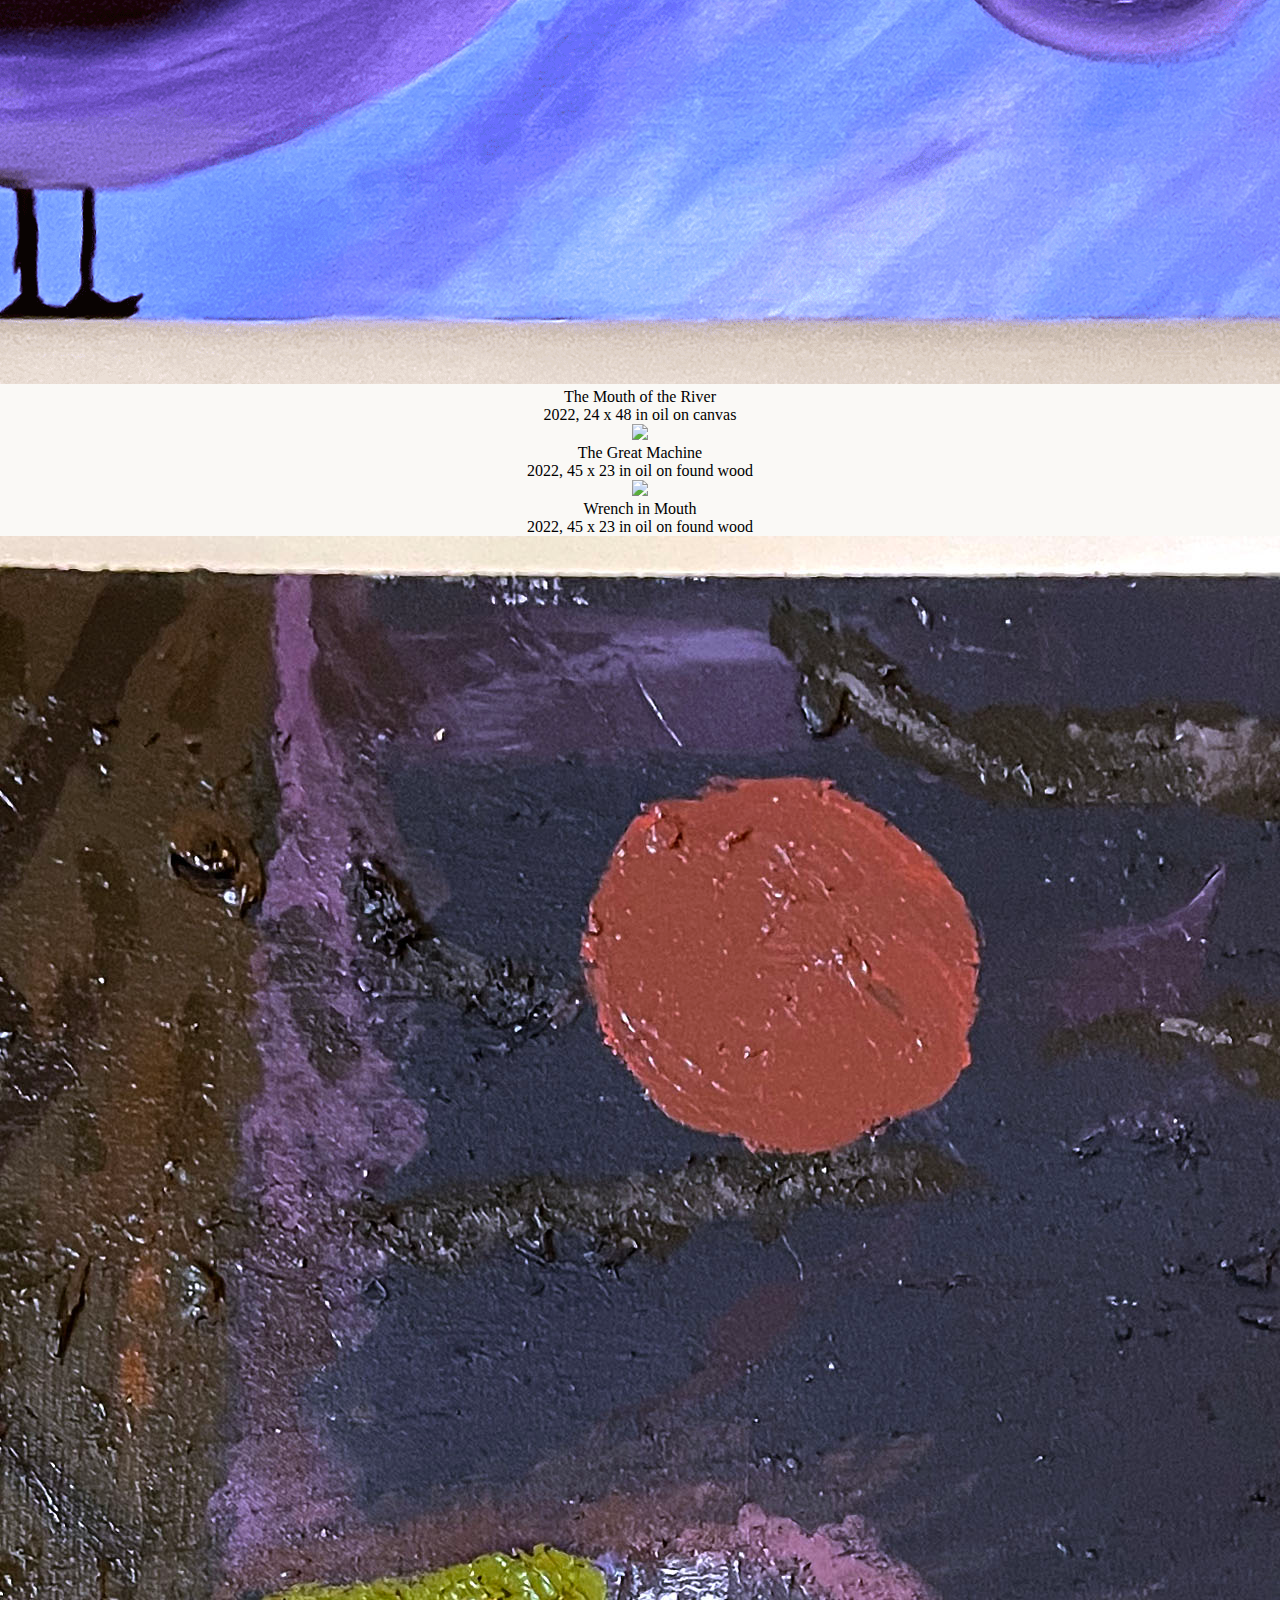
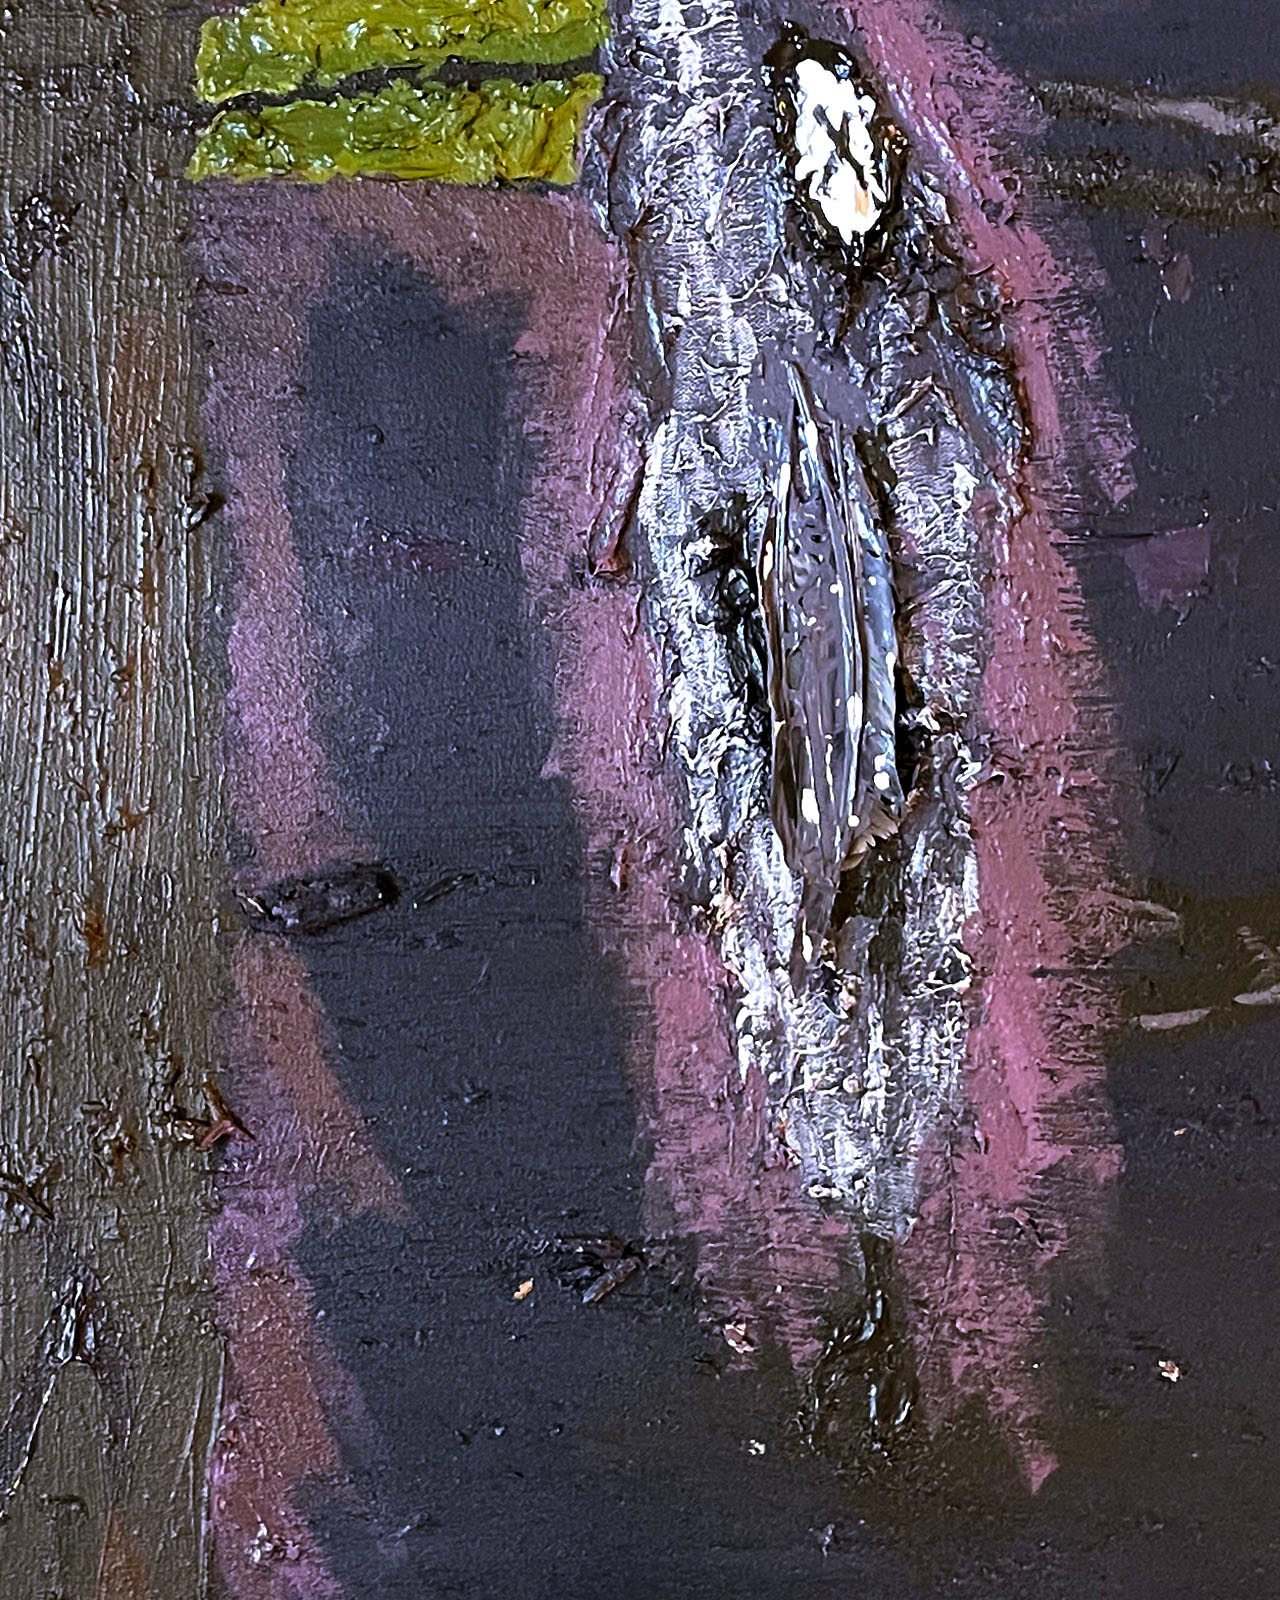
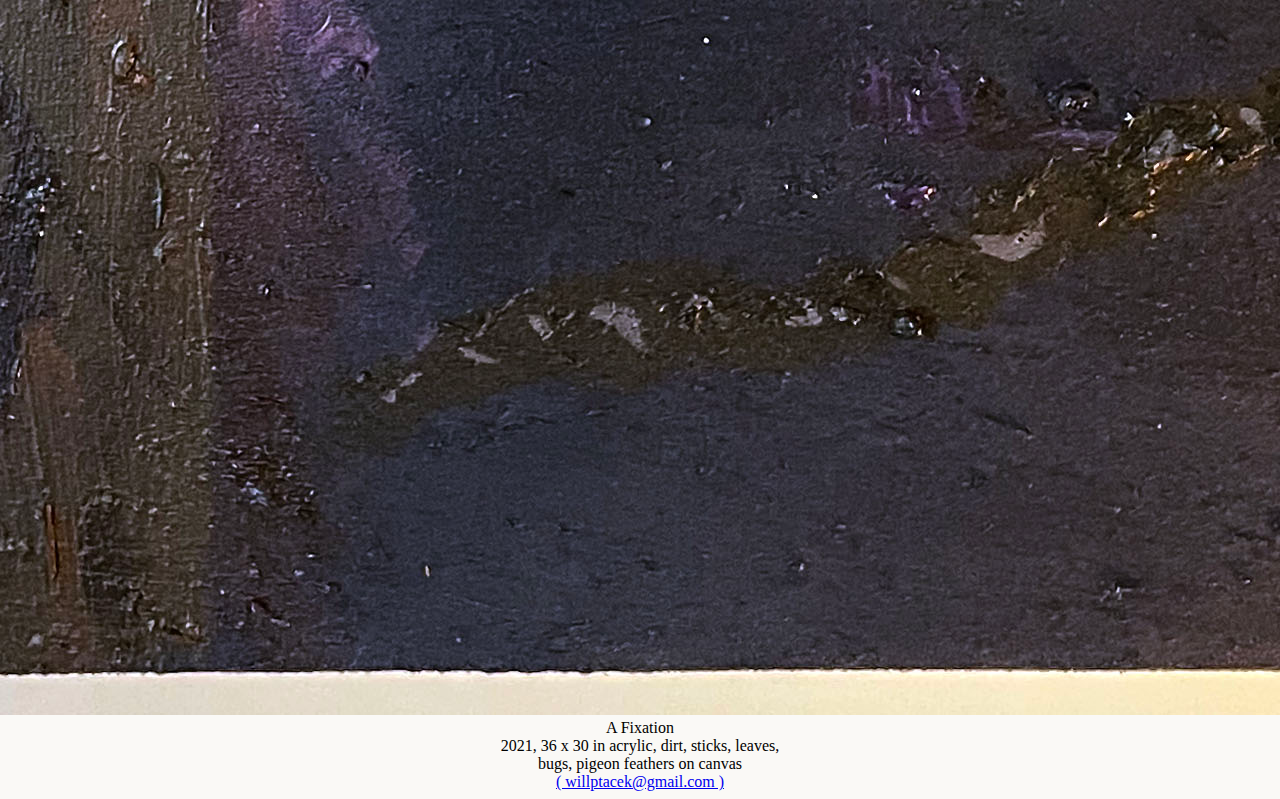
==== commit abc9b573: "rename" ====
--- a/index.html
+++ b/index.html
@@ -16,7 +16,7 @@
         <div id="portfolio-item"><img src="new/song_for_the_sun.png" class="painting-vertical"><br>Song For The Sun<br>2023, 36 x 30 in acrylic gouache and gesso on canvas</div>
         <div id="portfolio-item"><img src="new/thegift.jpg" class="painting-vertical"><br>The Gift<br>2023, 42 x 30 in acrylic gouache and gesso on canvas</div>
         <div id="portfolio-item"><img src="new/paintingwawa-min.png" class="painting-vertical"><br>Birds for Another World<br>2022, 42 x 30 in acrylic gouache and gesso on canvas</div>
-        <div id="portfolio-item"><img src="new/ohyeah-min.png" class="painting-vertical"><br>Oh yeah<br>2022, 27 x 17 in acrylic gouache and gesso on canvas</div>
+        <div id="portfolio-item"><img src="new/ohyeah-min.png" class="painting-vertical"><br>She Sings Again<br>2022, 29 x 19 in acrylic gouache and gesso on canvas</div>
         <div id="portfolio-item"><img src="new/untitled-min.png" class="painting-vertical"><br>Untitled<br>2022, 30 x 16 in acrylic gouache and gesso on canvas</div>
         <div id="portfolio-item"><img src="new/painting6ft-min.png" class="painting-vertical"><br>A Coruscation<br>2022, 72 x 35 in acrylic gouache and gesso on canvas</div>
         <div id="portfolio-item"><img src="new/otherside-min.png" class="painting-square"><br>The Other Side of the World<br>2022, 30 x 36 in acrylic gouache on canvas</div>
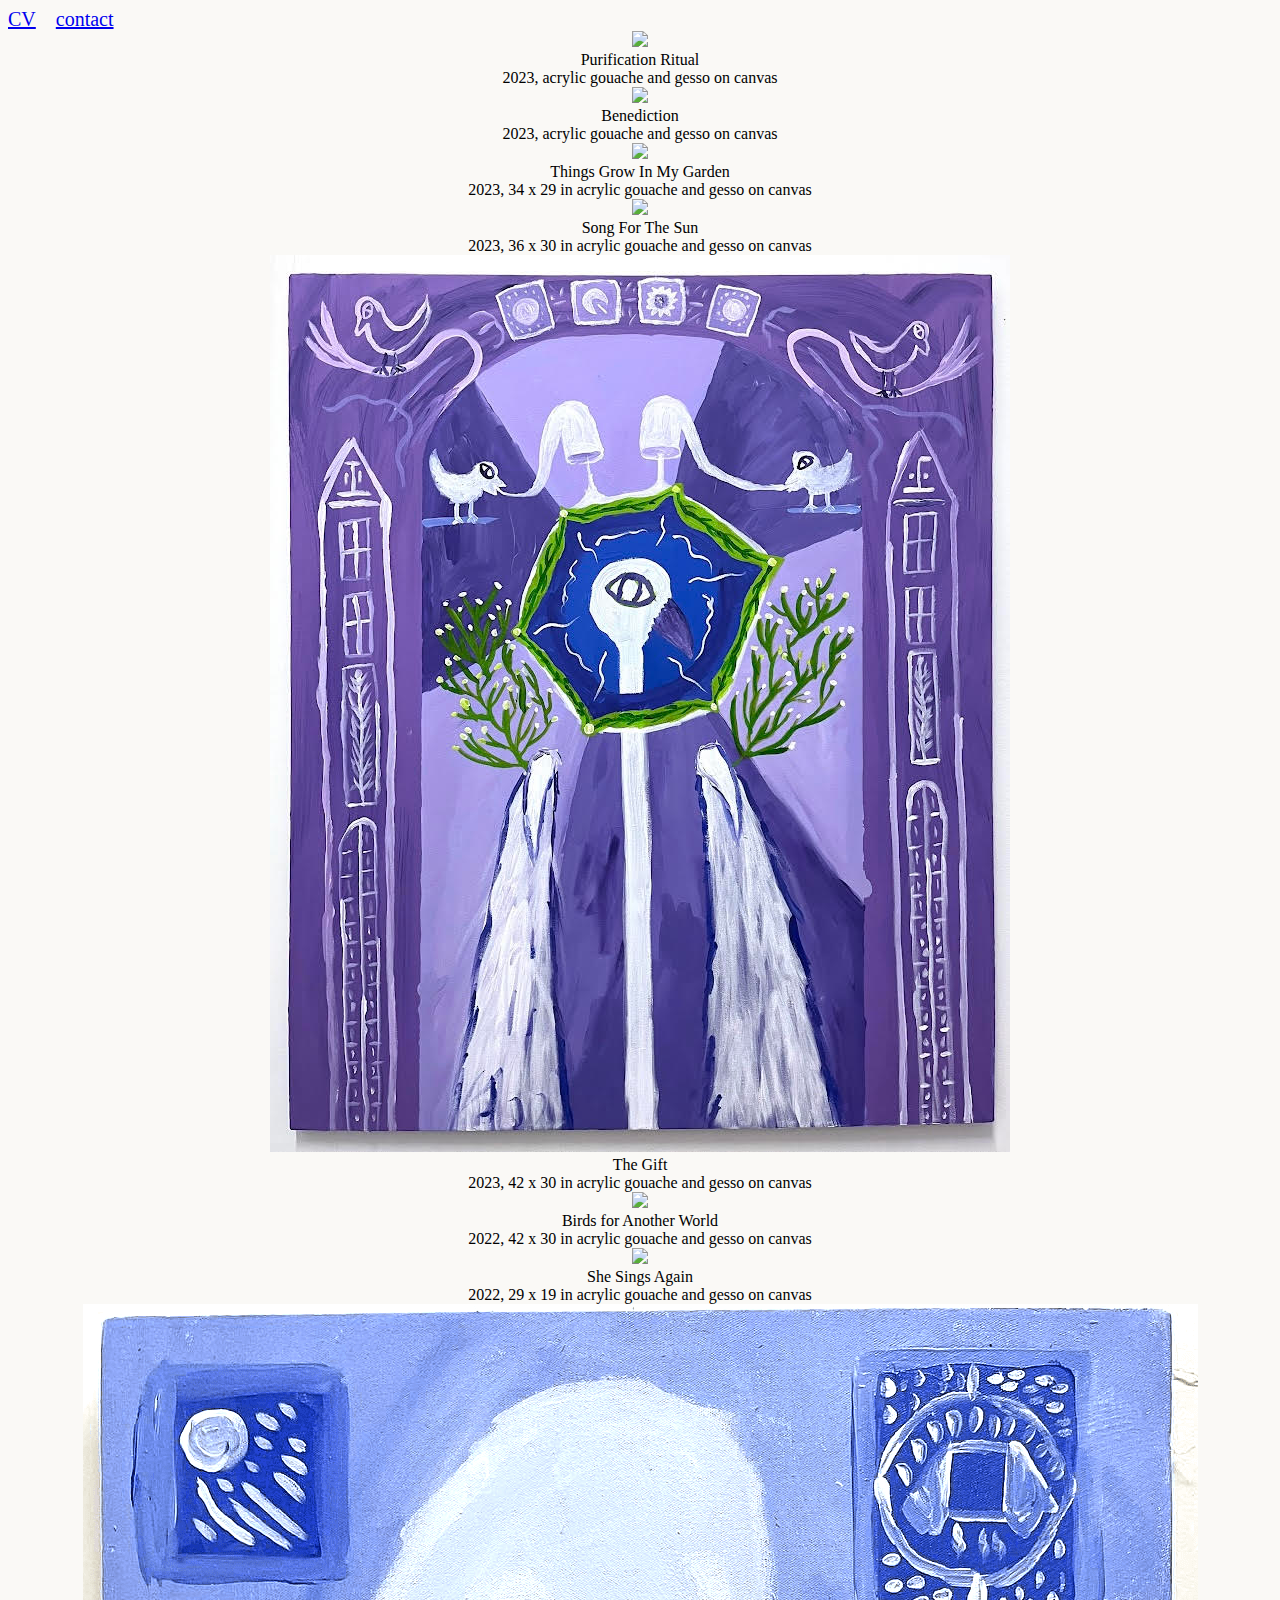
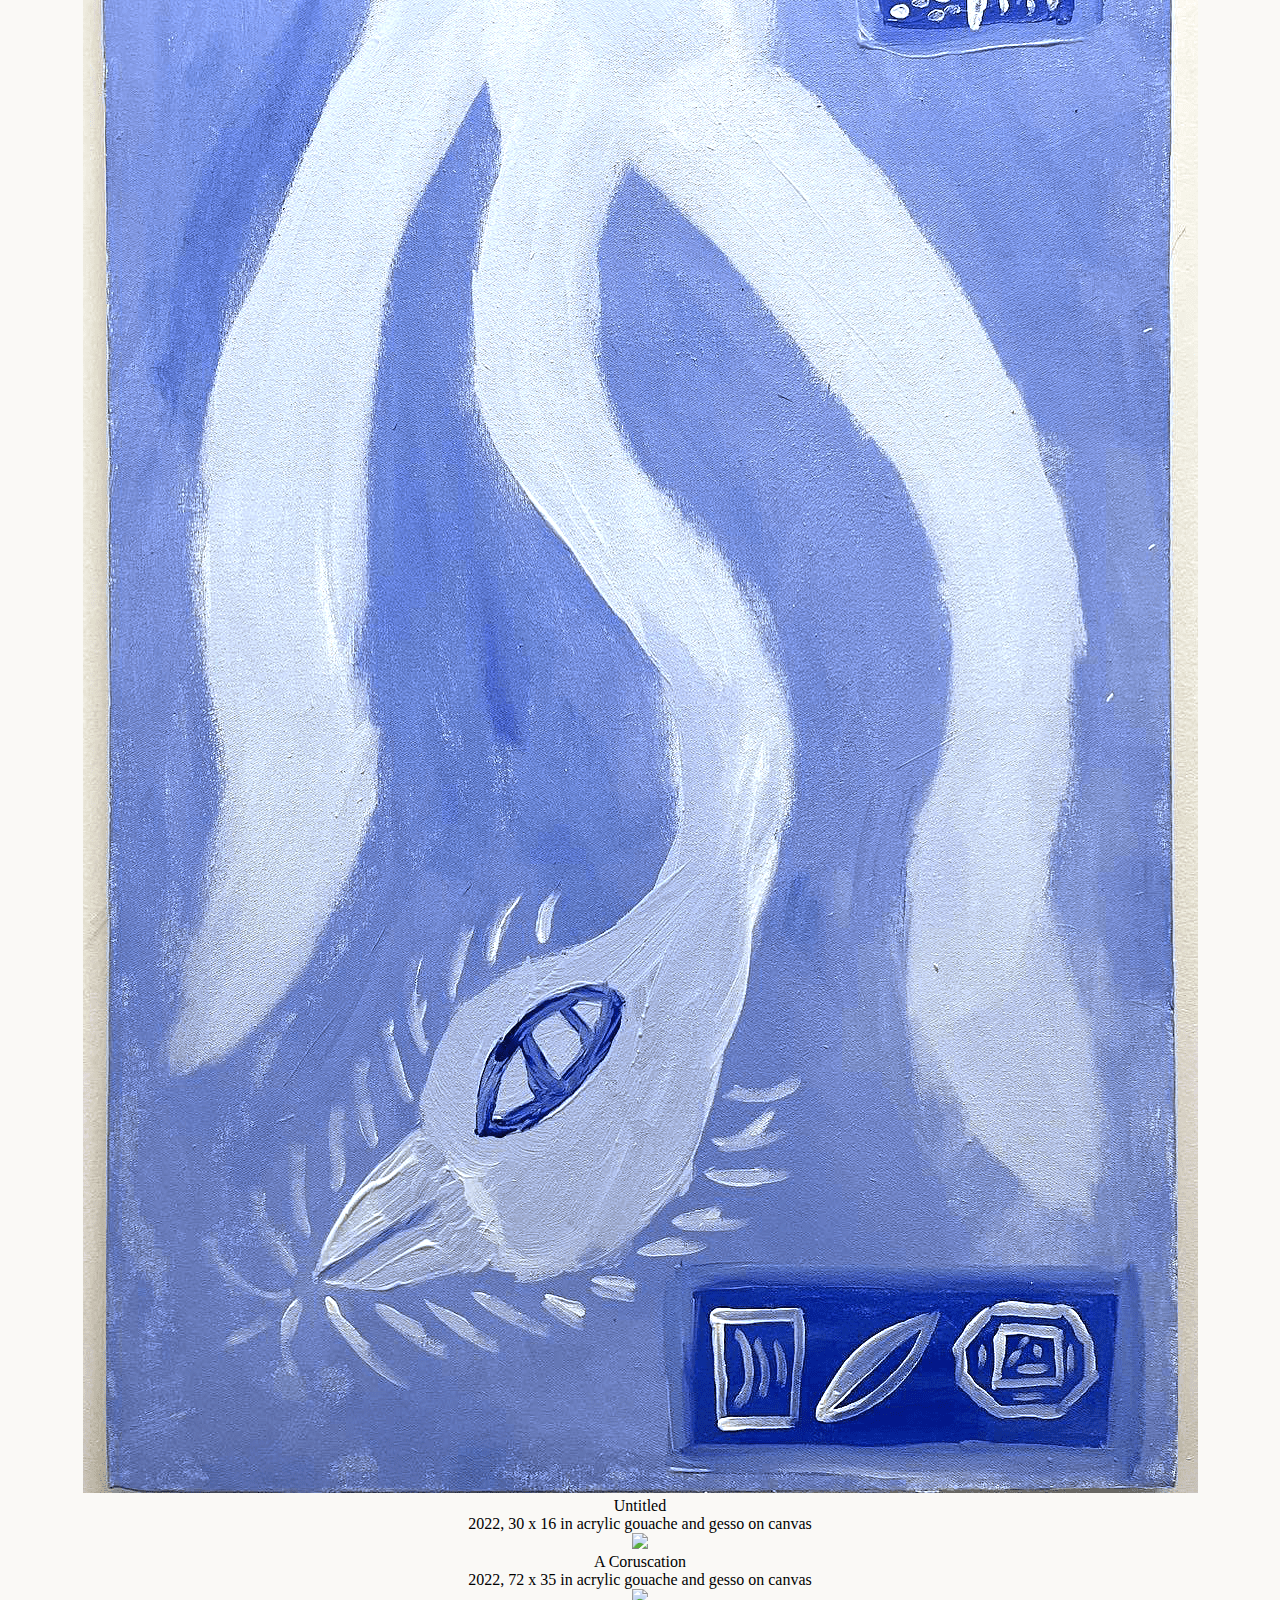
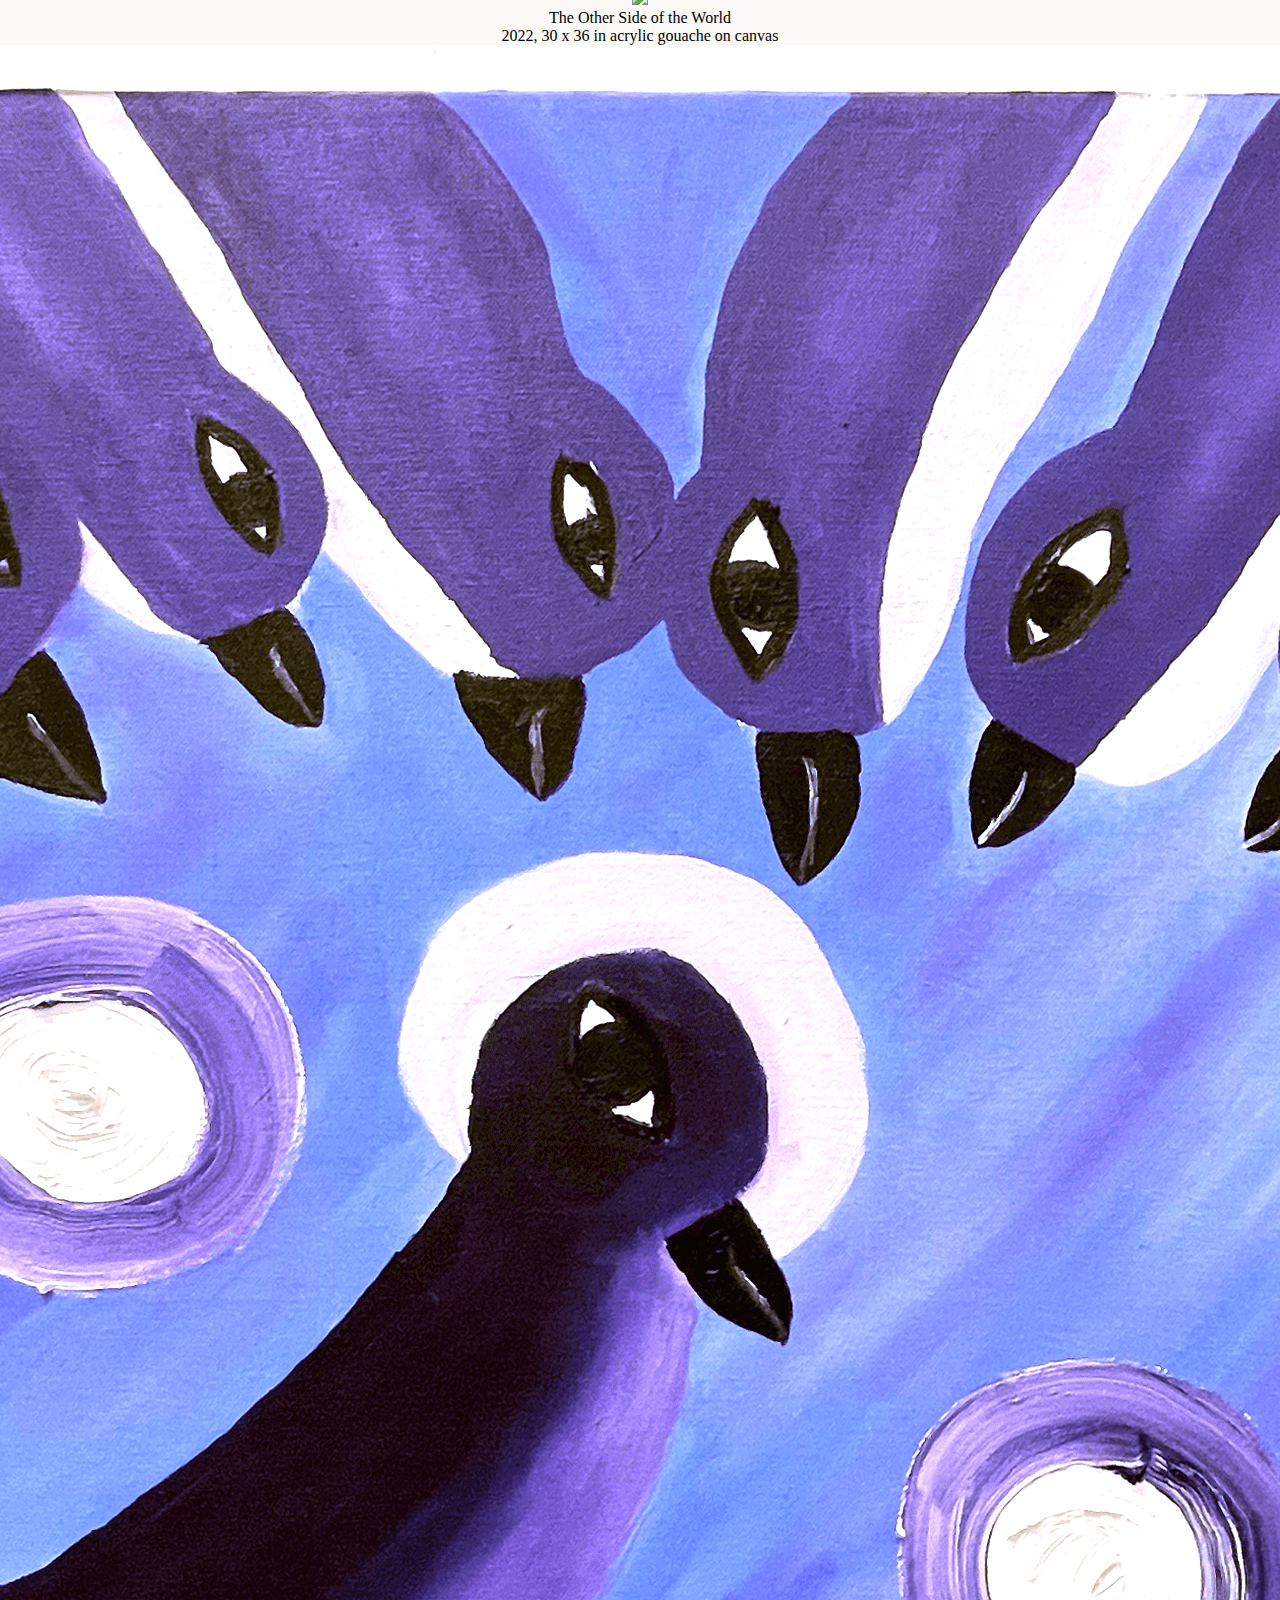
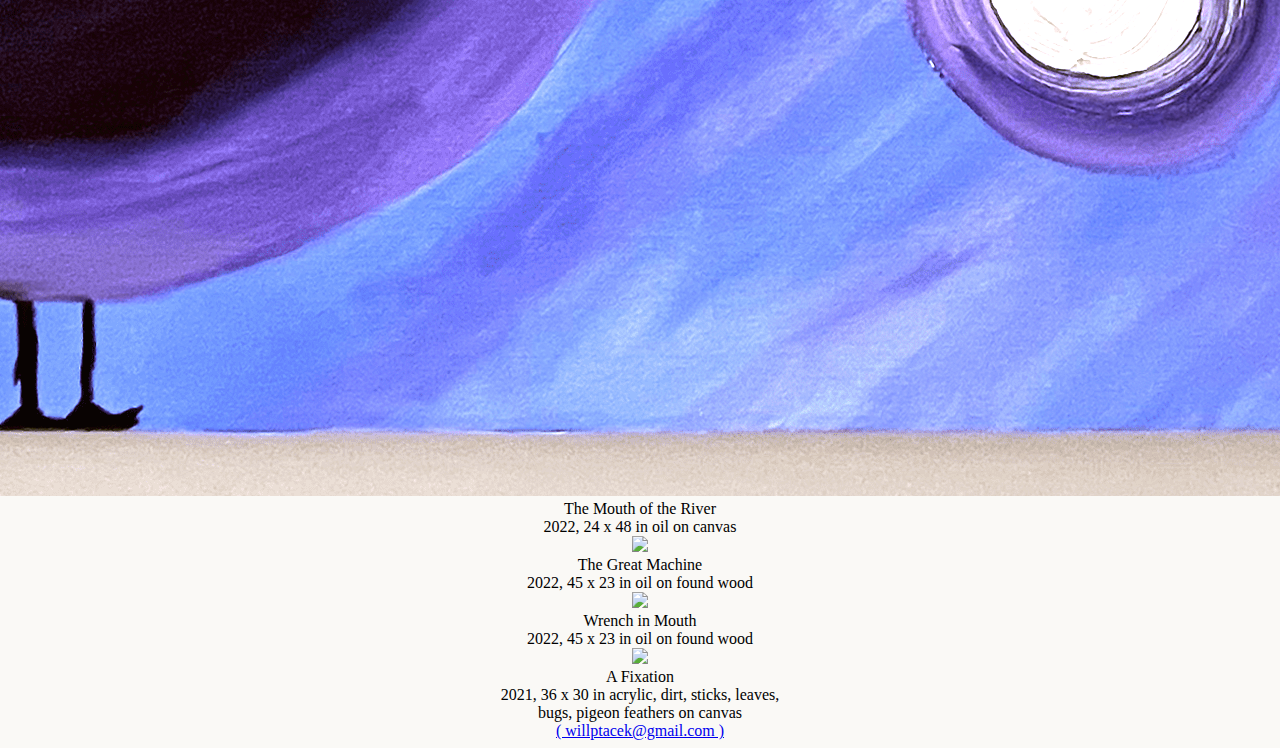
==== commit 5d91f6b2: "new paintings" ====
--- a/index.html
+++ b/index.html
@@ -12,6 +12,8 @@
     <a href="./cv.html" style="font-size: 20px; margin-right: 16px">CV</a>
     <a href="mailto: willptacek@gmail.com" target="_blank" style="font-size: 20px">contact</a>
     <div class="flex">
+        <div id="portfolio-item"><img src="new/pruficiation.png" class="painting-vertical"><br>Purification Ritual<br>2023, acrylic gouache and gesso on canvas</div>
+        <div id="portfolio-item"><img src="new/benediction.png" class="painting-vertical"><br>Benediction<br>2023, acrylic gouache and gesso on canvas</div>
         <div id="portfolio-item"><img src="new/thingsgrowinmygarden.png" class="painting-vertical"><br>Things Grow In My Garden<br>2023, 34 x 29 in acrylic gouache and gesso on canvas</div>
         <div id="portfolio-item"><img src="new/song_for_the_sun.png" class="painting-vertical"><br>Song For The Sun<br>2023, 36 x 30 in acrylic gouache and gesso on canvas</div>
         <div id="portfolio-item"><img src="new/thegift.jpg" class="painting-vertical"><br>The Gift<br>2023, 42 x 30 in acrylic gouache and gesso on canvas</div>
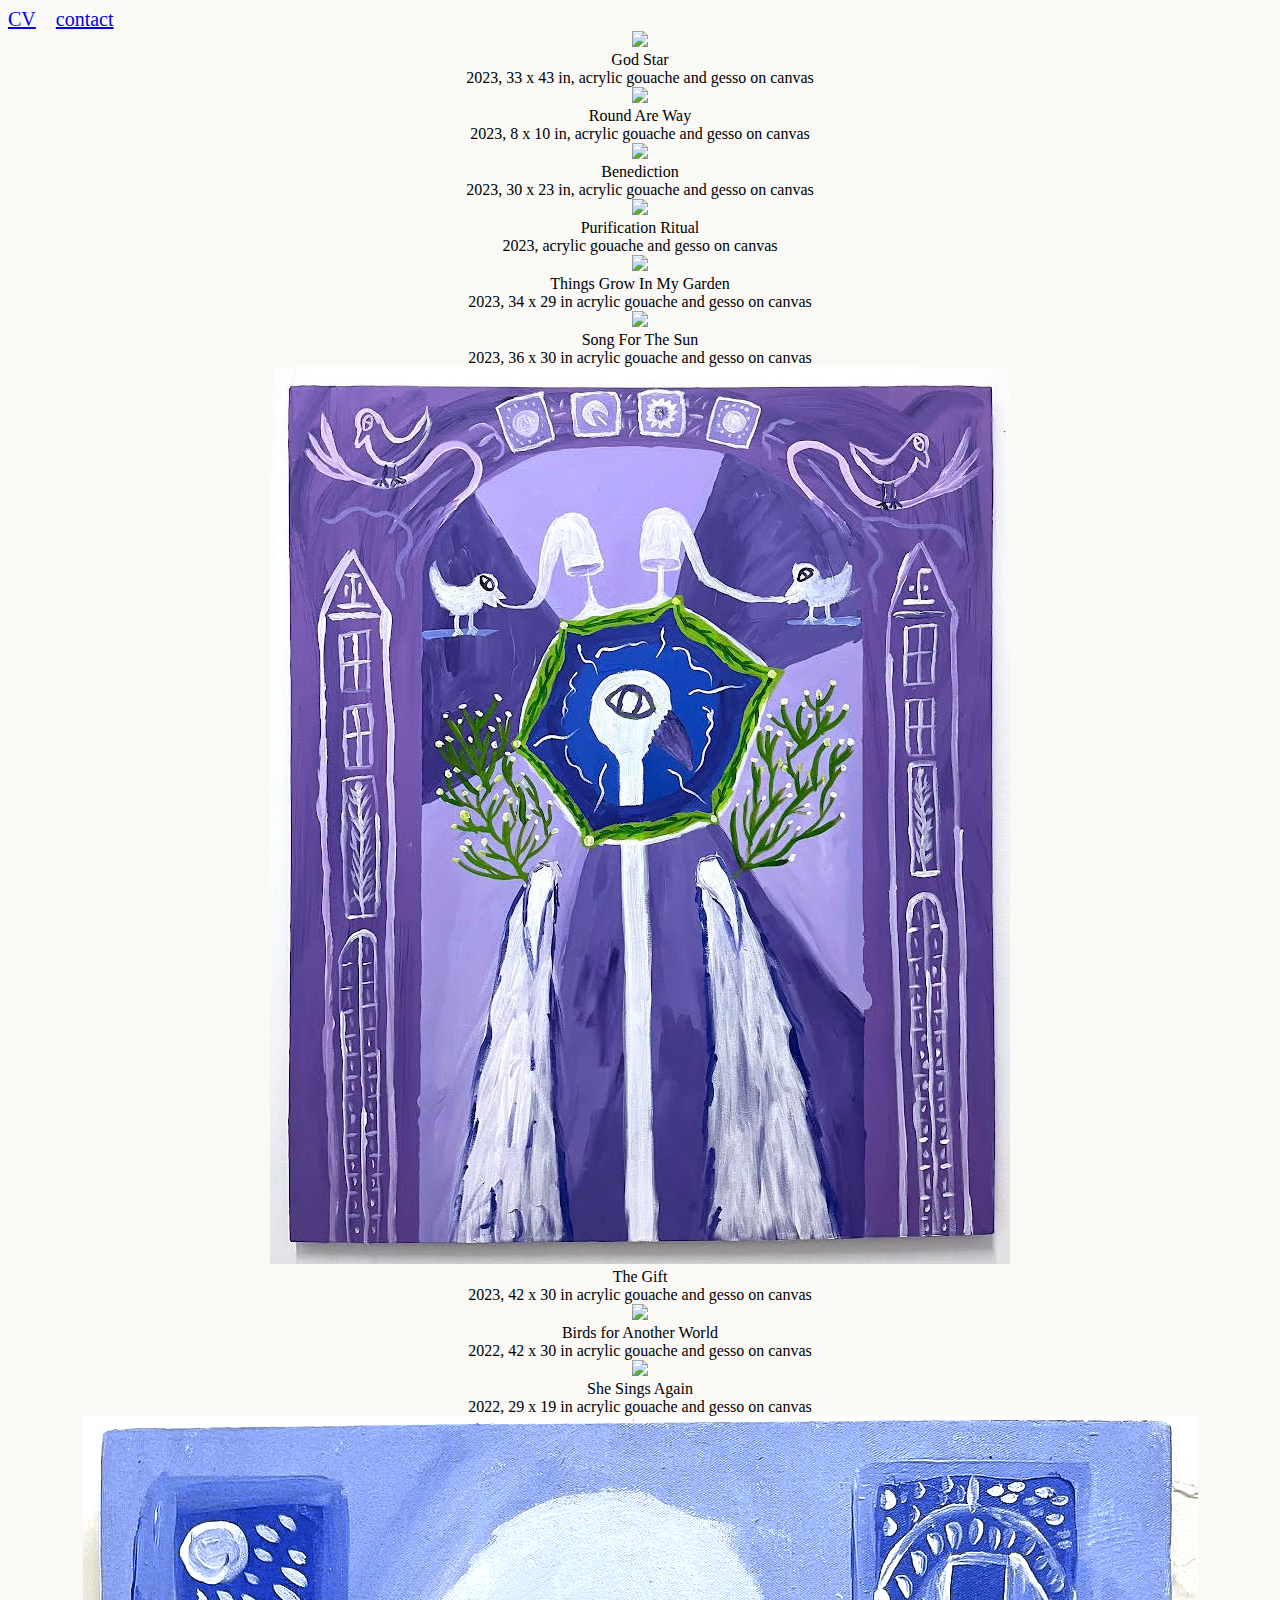
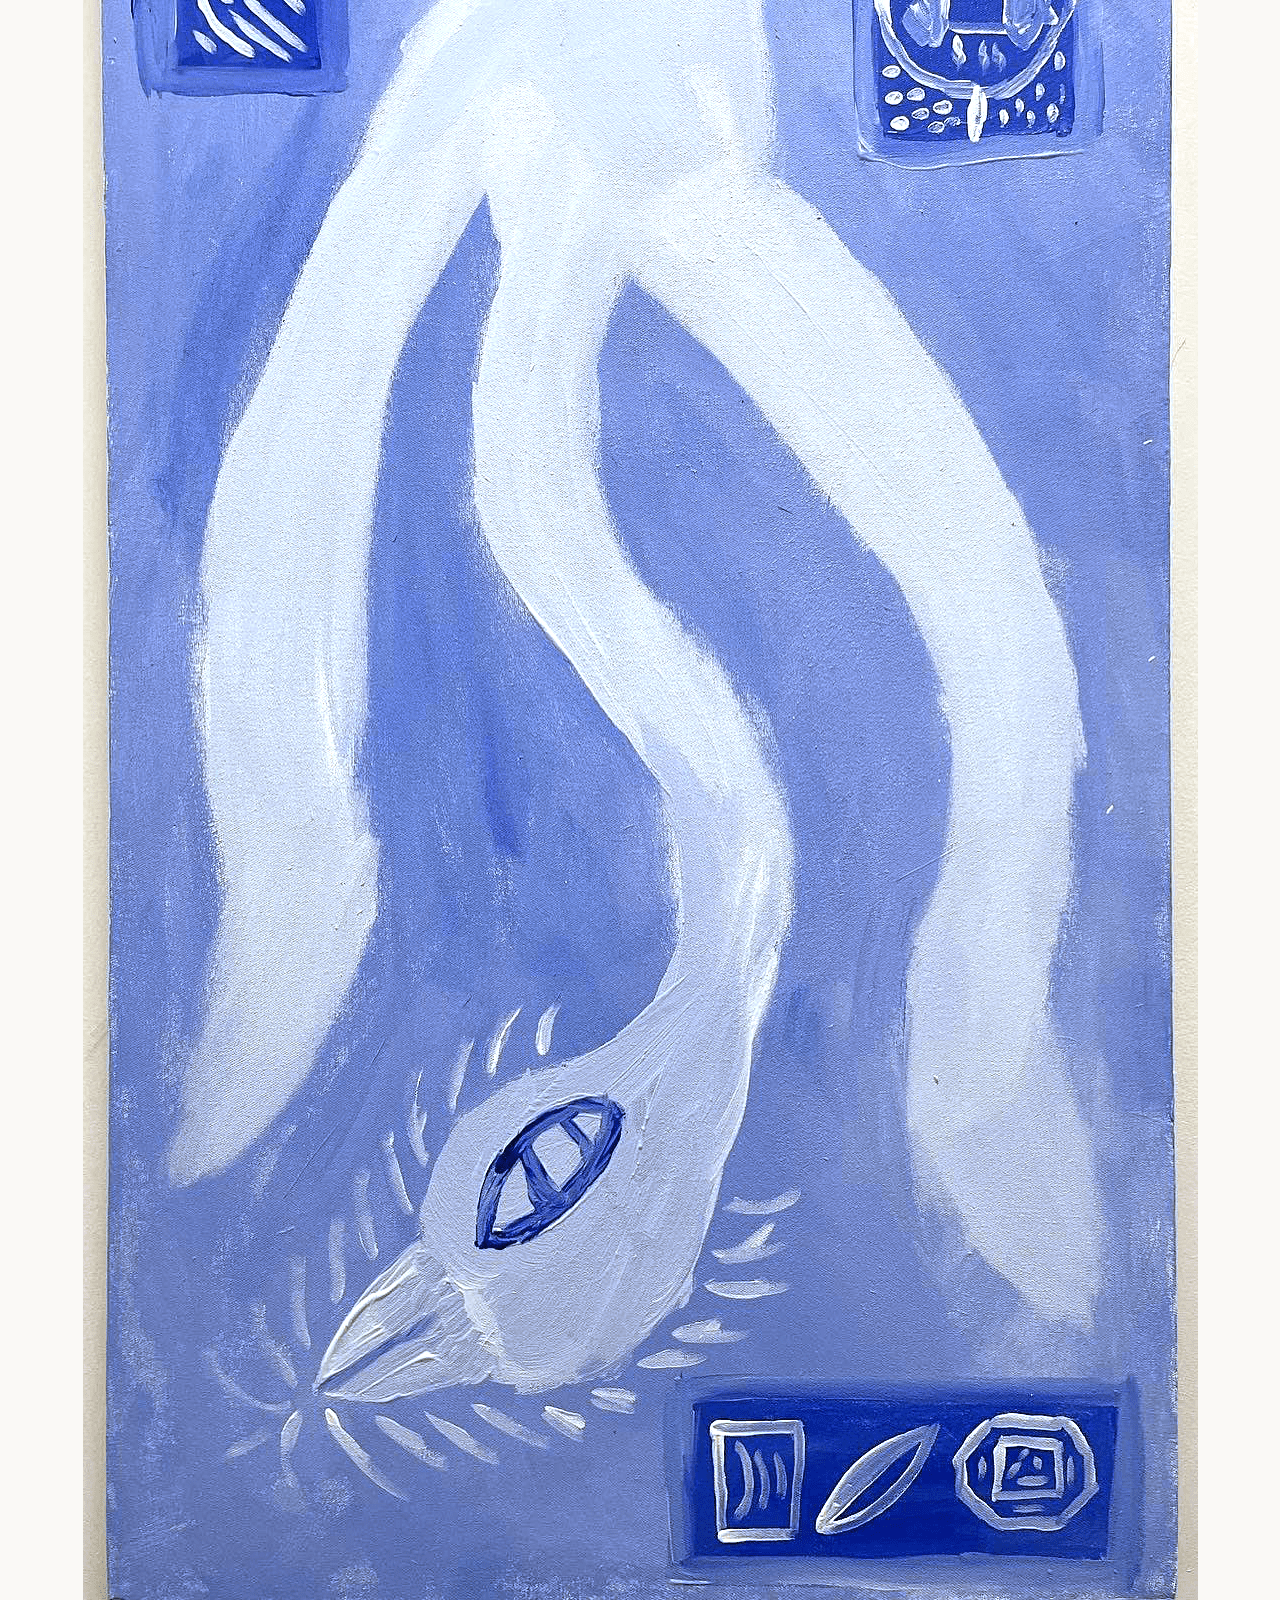
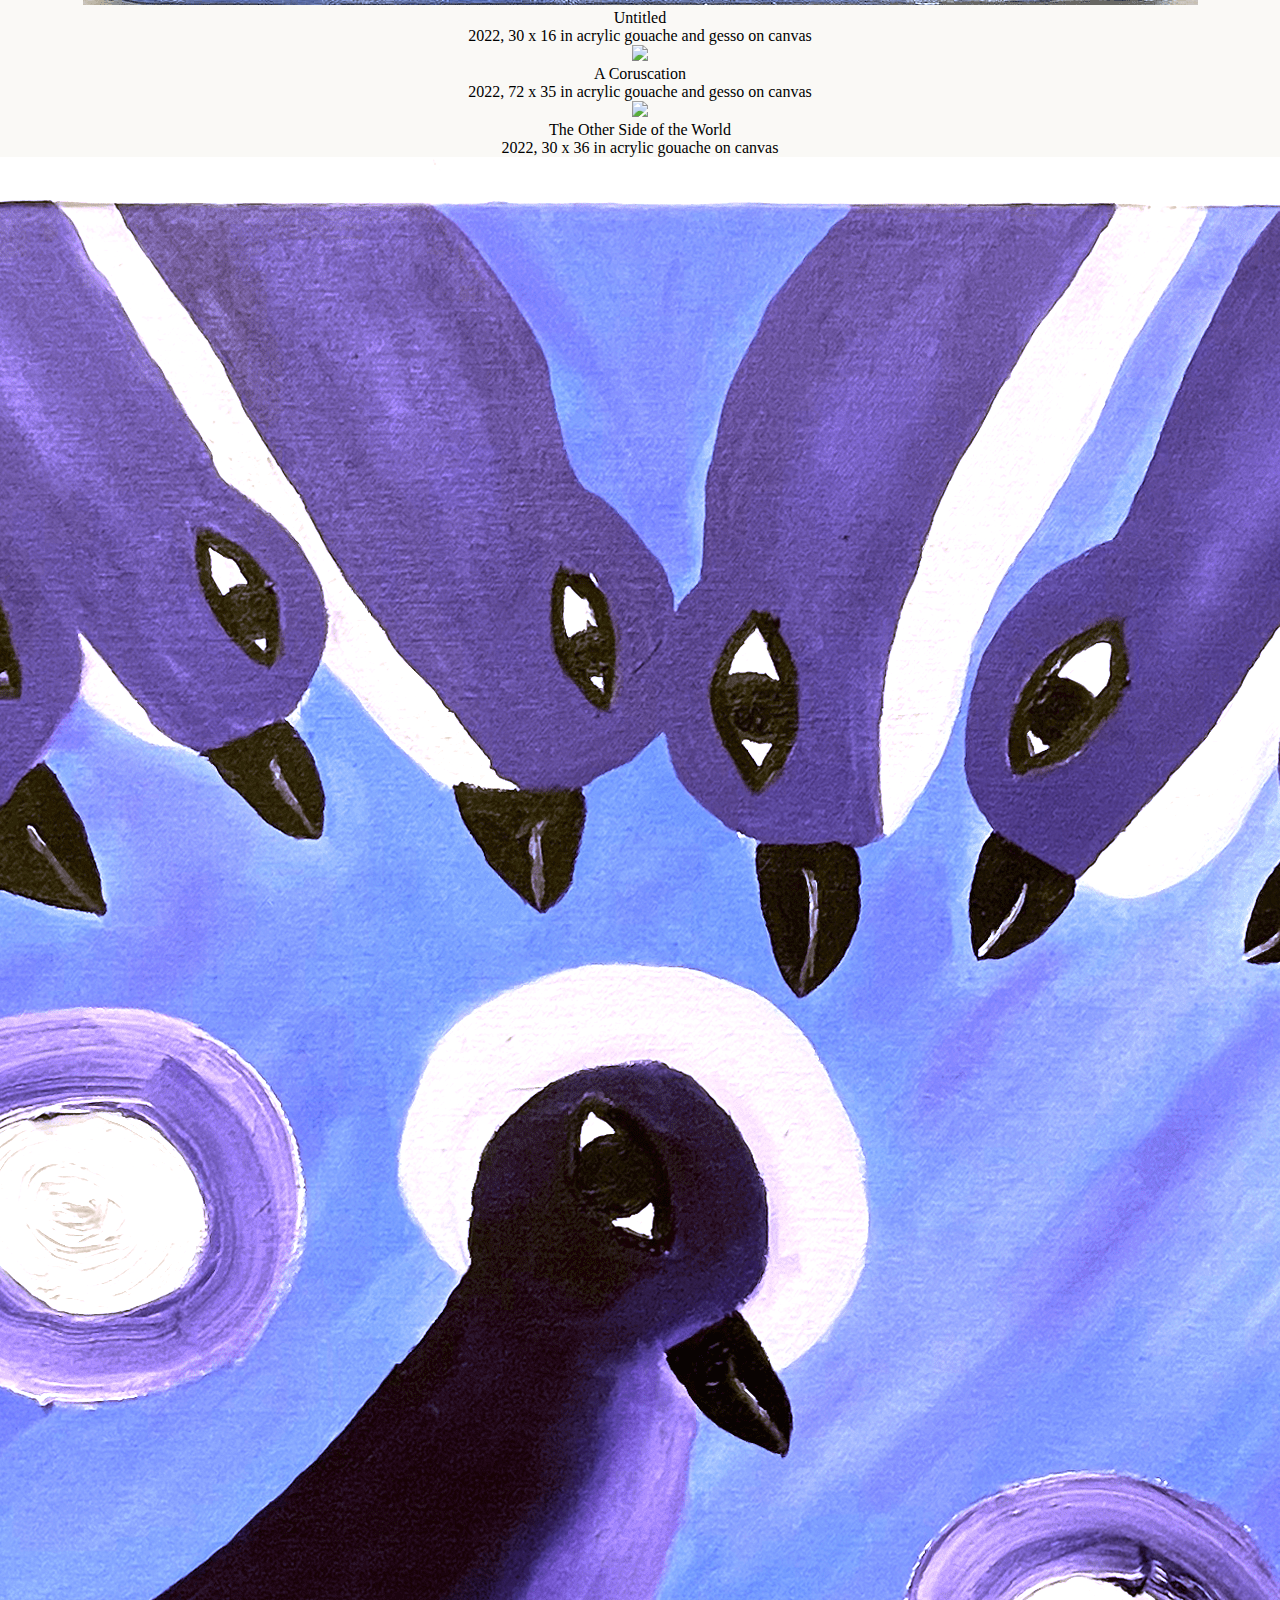
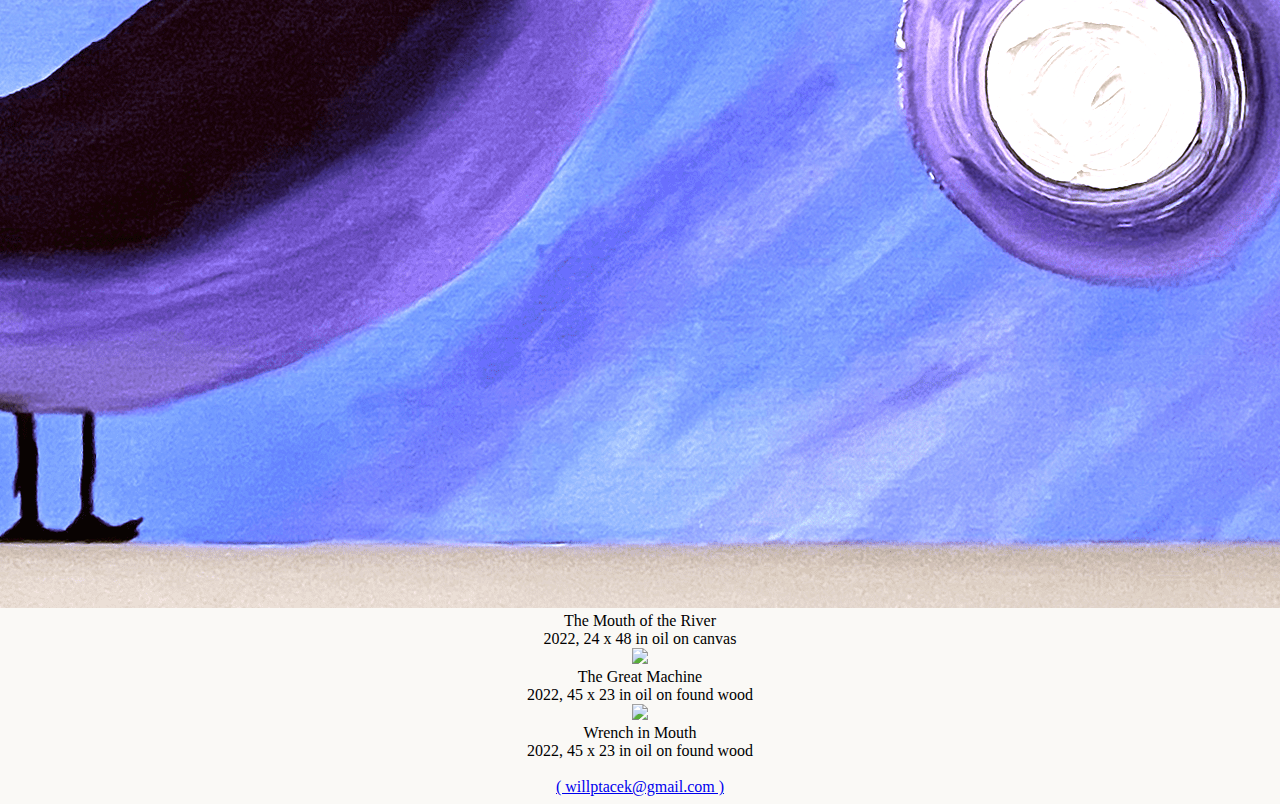
==== commit cb4084b0: "new painting" ====
--- a/index.html
+++ b/index.html
@@ -11,9 +11,11 @@
     <!-- This is supposed to be bad -->
     <a href="./cv.html" style="font-size: 20px; margin-right: 16px">CV</a>
     <a href="mailto: willptacek@gmail.com" target="_blank" style="font-size: 20px">contact</a>
-    <div class="flex">
-        <div id="portfolio-item"><img src="new/pruficiation.png" class="painting-vertical"><br>Purification Ritual<br>2023, acrylic gouache and gesso on canvas</div>
-        <div id="portfolio-item"><img src="new/benediction.png" class="painting-vertical"><br>Benediction<br>2023, acrylic gouache and gesso on canvas</div>
+    <div class="flex">		
+		<div id="portfolio-item"><img src="new/IMG_9449.png" class="painting-vertical"><br>God Star<br>2023, 33 x 43 in, acrylic gouache and gesso on canvas</div>
+		<div id="portfolio-item"><img src="new/IMG_8387.png" class="painting-vertical"><br>Round Are Way<br>2023, 8 x 10 in, acrylic gouache and gesso on canvas</div>
+        <div id="portfolio-item"><img src="new/pruficiation.png" class="painting-vertical"><br>Benediction<br>2023, 30 x 23 in, acrylic gouache and gesso on canvas</div>
+        <div id="portfolio-item"><img src="new/benediction.png" class="painting-vertical"><br>Purification Ritual<br>2023, acrylic gouache and gesso on canvas</div>
         <div id="portfolio-item"><img src="new/thingsgrowinmygarden.png" class="painting-vertical"><br>Things Grow In My Garden<br>2023, 34 x 29 in acrylic gouache and gesso on canvas</div>
         <div id="portfolio-item"><img src="new/song_for_the_sun.png" class="painting-vertical"><br>Song For The Sun<br>2023, 36 x 30 in acrylic gouache and gesso on canvas</div>
         <div id="portfolio-item"><img src="new/thegift.jpg" class="painting-vertical"><br>The Gift<br>2023, 42 x 30 in acrylic gouache and gesso on canvas</div>
@@ -25,7 +27,6 @@
         <div id="portfolio-item"><img src="new/river-min.png" class="painting-horizontal"><br>The Mouth of the River<br>2022, 24 x 48 in oil on canvas</div>
         <div id="portfolio-item"><img src="new/thegreatmachine-min.png" class="painting-horizontal"><br>The Great Machine<br>2022, 45 x 23 in oil on found wood</div>
         <div id="portfolio-item"><img src="new/wrenchinmouth-min.png" class="painting-vertical"><br>Wrench in Mouth<br>2022, 45 x 23 in oil on found wood</div>
-        <div id="portfolio-item"><img src="img/IMG_8002.jpg" class="painting-vertical"><br>A Fixation<br>2021, 36 x 30 in acrylic, dirt, sticks, leaves, <br>bugs, pigeon feathers on canvas
         <br>
         <a href="mailto:willptacek@gmail.com" target="_blank">( willptacek@gmail.com )</a>
         </div>
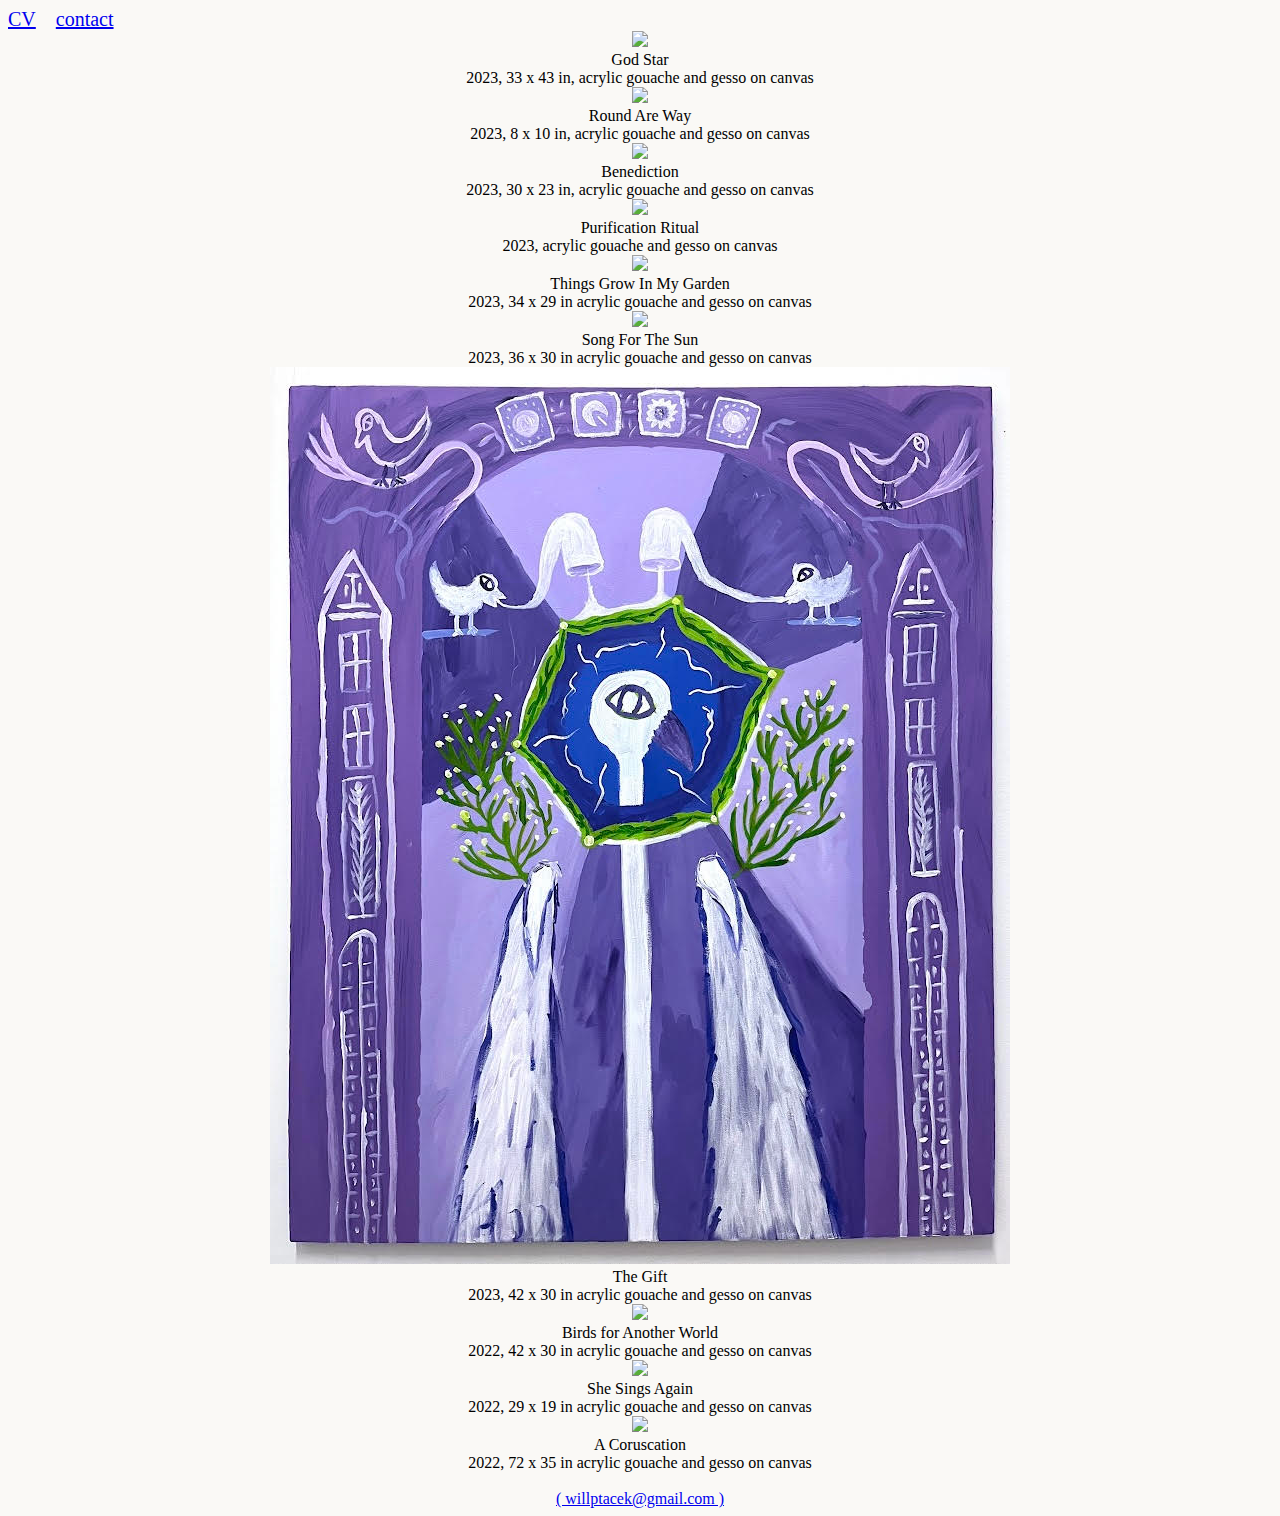
==== commit b9781c6f: "curation" ====
--- a/index.html
+++ b/index.html
@@ -12,21 +12,16 @@
     <a href="./cv.html" style="font-size: 20px; margin-right: 16px">CV</a>
     <a href="mailto: willptacek@gmail.com" target="_blank" style="font-size: 20px">contact</a>
     <div class="flex">		
-		<div id="portfolio-item"><img src="new/IMG_9449.png" class="painting-vertical"><br>God Star<br>2023, 33 x 43 in, acrylic gouache and gesso on canvas</div>
-		<div id="portfolio-item"><img src="new/IMG_8387.png" class="painting-vertical"><br>Round Are Way<br>2023, 8 x 10 in, acrylic gouache and gesso on canvas</div>
-        <div id="portfolio-item"><img src="new/pruficiation.png" class="painting-vertical"><br>Benediction<br>2023, 30 x 23 in, acrylic gouache and gesso on canvas</div>
-        <div id="portfolio-item"><img src="new/benediction.png" class="painting-vertical"><br>Purification Ritual<br>2023, acrylic gouache and gesso on canvas</div>
-        <div id="portfolio-item"><img src="new/thingsgrowinmygarden.png" class="painting-vertical"><br>Things Grow In My Garden<br>2023, 34 x 29 in acrylic gouache and gesso on canvas</div>
-        <div id="portfolio-item"><img src="new/song_for_the_sun.png" class="painting-vertical"><br>Song For The Sun<br>2023, 36 x 30 in acrylic gouache and gesso on canvas</div>
-        <div id="portfolio-item"><img src="new/thegift.jpg" class="painting-vertical"><br>The Gift<br>2023, 42 x 30 in acrylic gouache and gesso on canvas</div>
-        <div id="portfolio-item"><img src="new/paintingwawa-min.png" class="painting-vertical"><br>Birds for Another World<br>2022, 42 x 30 in acrylic gouache and gesso on canvas</div>
-        <div id="portfolio-item"><img src="new/ohyeah-min.png" class="painting-vertical"><br>She Sings Again<br>2022, 29 x 19 in acrylic gouache and gesso on canvas</div>
-        <div id="portfolio-item"><img src="new/untitled-min.png" class="painting-vertical"><br>Untitled<br>2022, 30 x 16 in acrylic gouache and gesso on canvas</div>
-        <div id="portfolio-item"><img src="new/painting6ft-min.png" class="painting-vertical"><br>A Coruscation<br>2022, 72 x 35 in acrylic gouache and gesso on canvas</div>
-        <div id="portfolio-item"><img src="new/otherside-min.png" class="painting-square"><br>The Other Side of the World<br>2022, 30 x 36 in acrylic gouache on canvas</div>
-        <div id="portfolio-item"><img src="new/river-min.png" class="painting-horizontal"><br>The Mouth of the River<br>2022, 24 x 48 in oil on canvas</div>
-        <div id="portfolio-item"><img src="new/thegreatmachine-min.png" class="painting-horizontal"><br>The Great Machine<br>2022, 45 x 23 in oil on found wood</div>
-        <div id="portfolio-item"><img src="new/wrenchinmouth-min.png" class="painting-vertical"><br>Wrench in Mouth<br>2022, 45 x 23 in oil on found wood</div>
+		<div id="portfolio-item"><img loading="lazy" src="new/IMG_9449.png" class="painting-vertical"><br>God Star<br>2023, 33 x 43 in, acrylic gouache and gesso on canvas</div>
+		<div id="portfolio-item"><img loading="lazy" src="new/IMG_8387.png" class="painting-vertical"><br>Round Are Way<br>2023, 8 x 10 in, acrylic gouache and gesso on canvas</div>
+        <div id="portfolio-item"><img loading="lazy" src="new/pruficiation.png" class="painting-vertical"><br>Benediction<br>2023, 30 x 23 in, acrylic gouache and gesso on canvas</div>
+        <div id="portfolio-item"><img loading="lazy" src="new/benediction.png" class="painting-vertical"><br>Purification Ritual<br>2023, acrylic gouache and gesso on canvas</div>
+        <div id="portfolio-item"><img loading="lazy" src="new/thingsgrowinmygarden.png" class="painting-vertical"><br>Things Grow In My Garden<br>2023, 34 x 29 in acrylic gouache and gesso on canvas</div>
+        <div id="portfolio-item"><img loading="lazy" src="new/song_for_the_sun.png" class="painting-vertical"><br>Song For The Sun<br>2023, 36 x 30 in acrylic gouache and gesso on canvas</div>
+        <div id="portfolio-item"><img loading="lazy" src="new/thegift.jpg" class="painting-vertical"><br>The Gift<br>2023, 42 x 30 in acrylic gouache and gesso on canvas</div>
+        <div id="portfolio-item"><img loading="lazy" src="new/paintingwawa-min.png" class="painting-vertical"><br>Birds for Another World<br>2022, 42 x 30 in acrylic gouache and gesso on canvas</div>
+        <div id="portfolio-item"><img loading="lazy" src="new/ohyeah-min.png" class="painting-vertical"><br>She Sings Again<br>2022, 29 x 19 in acrylic gouache and gesso on canvas</div>
+        <div id="portfolio-item"><img loading="lazy" src="new/painting6ft-min.png" class="painting-vertical"><br>A Coruscation<br>2022, 72 x 35 in acrylic gouache and gesso on canvas</div>
         <br>
         <a href="mailto:willptacek@gmail.com" target="_blank">( willptacek@gmail.com )</a>
         </div>
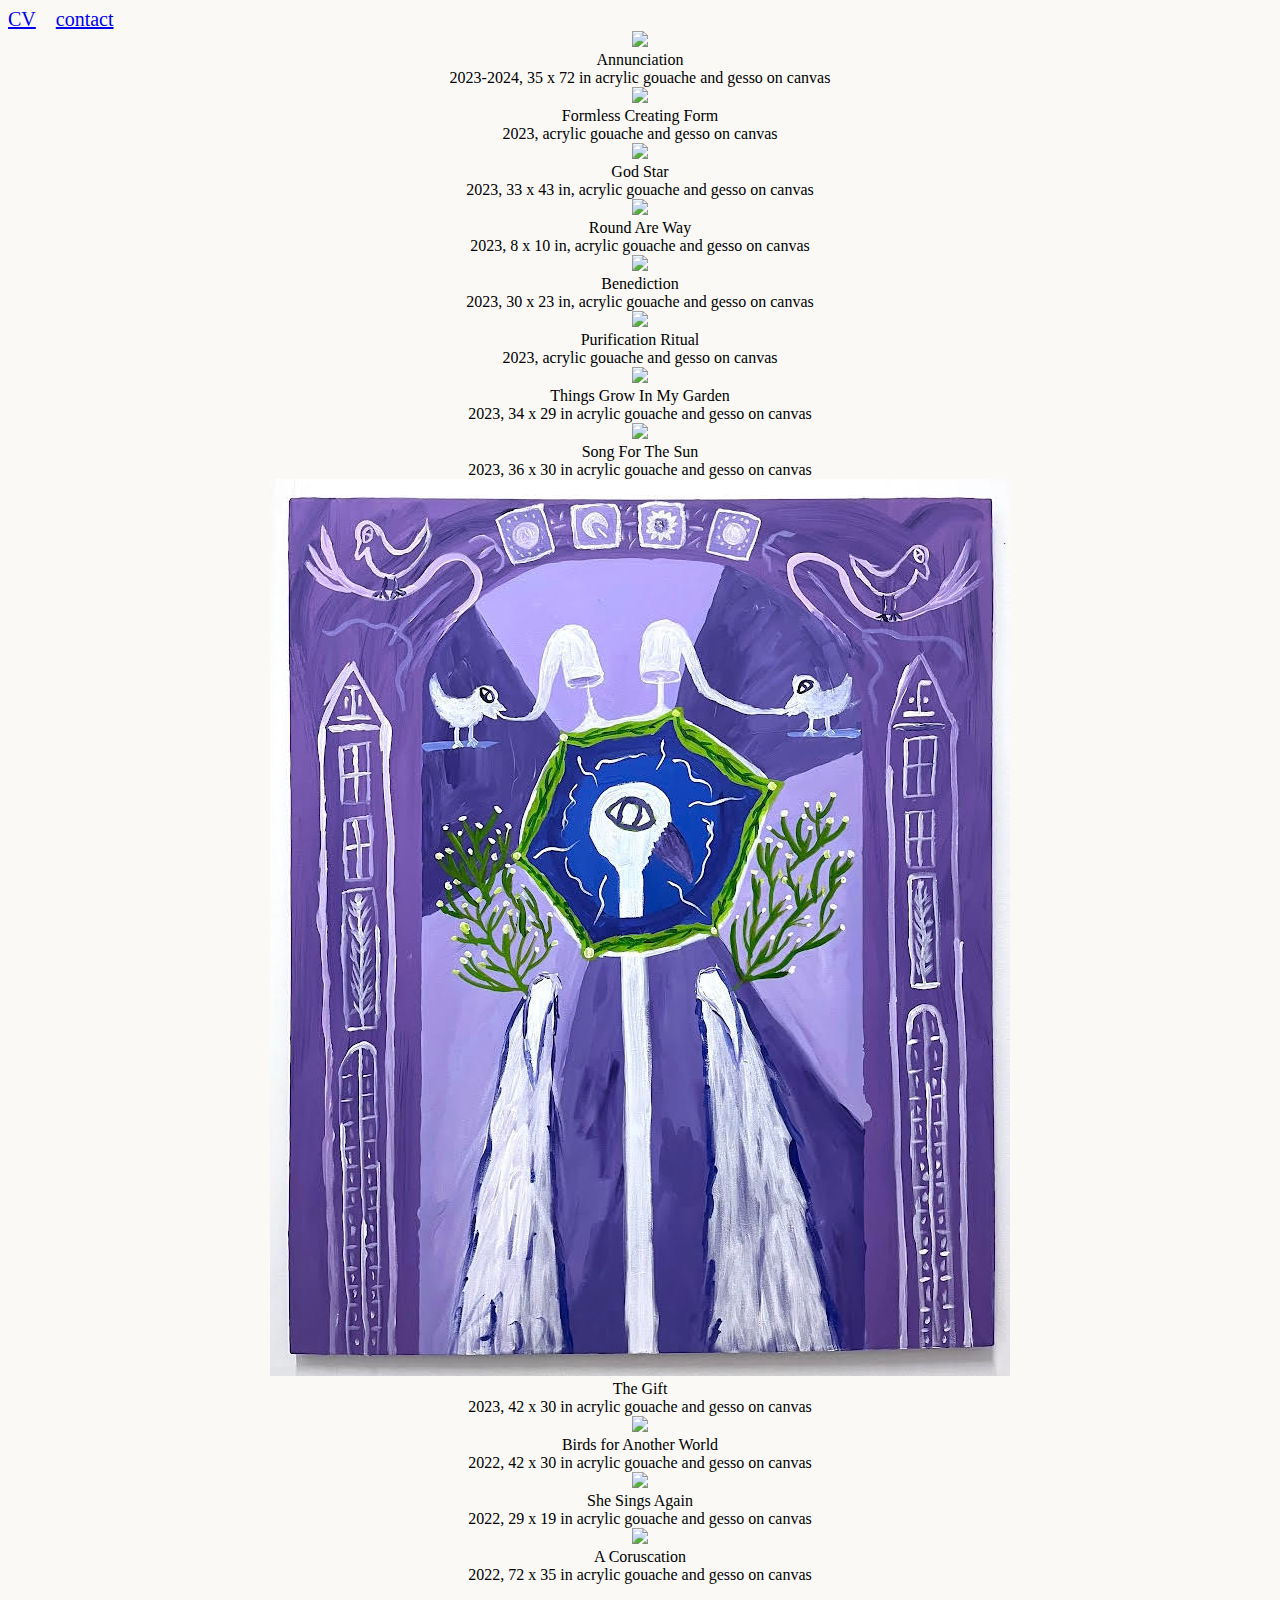
==== commit 839ebc22: "remove useless div" ====
--- a/index.html
+++ b/index.html
@@ -5,13 +5,16 @@
     <meta http-equiv="X-UA-Compatible" content="IE=edge">
     <meta name="viewport" content="width=device-width, initial-scale=1.0">
     <link rel="stylesheet" href="style.css">
+	<link rel="icon" type="image/x-icon" href="./new/benediction.png">
     <title>william ptacek</title>
 </head>
 <body>
     <!-- This is supposed to be bad -->
     <a href="./cv.html" style="font-size: 20px; margin-right: 16px">CV</a>
     <a href="mailto: willptacek@gmail.com" target="_blank" style="font-size: 20px">contact</a>
-    <div class="flex">		
+    <div class="flex">
+		<div id="portfolio-item"><img loading="lazy" src="new/IMG_0920.PNG" class="painting-vertical"><br>Annunciation<br>2023-2024, 35 x 72 in acrylic gouache and gesso on canvas</div>		
+		<div id="portfolio-item"><img loading="lazy" src="new/yeeahhh.png" class="painting-vertical"><br>Formless Creating Form<br>2023, acrylic gouache and gesso on canvas</div>		
 		<div id="portfolio-item"><img loading="lazy" src="new/IMG_9449.png" class="painting-vertical"><br>God Star<br>2023, 33 x 43 in, acrylic gouache and gesso on canvas</div>
 		<div id="portfolio-item"><img loading="lazy" src="new/IMG_8387.png" class="painting-vertical"><br>Round Are Way<br>2023, 8 x 10 in, acrylic gouache and gesso on canvas</div>
         <div id="portfolio-item"><img loading="lazy" src="new/pruficiation.png" class="painting-vertical"><br>Benediction<br>2023, 30 x 23 in, acrylic gouache and gesso on canvas</div>
@@ -24,7 +27,6 @@
         <div id="portfolio-item"><img loading="lazy" src="new/painting6ft-min.png" class="painting-vertical"><br>A Coruscation<br>2022, 72 x 35 in acrylic gouache and gesso on canvas</div>
         <br>
         <a href="mailto:willptacek@gmail.com" target="_blank">( willptacek@gmail.com )</a>
-        </div>
     </div>
 </body>
 </html>